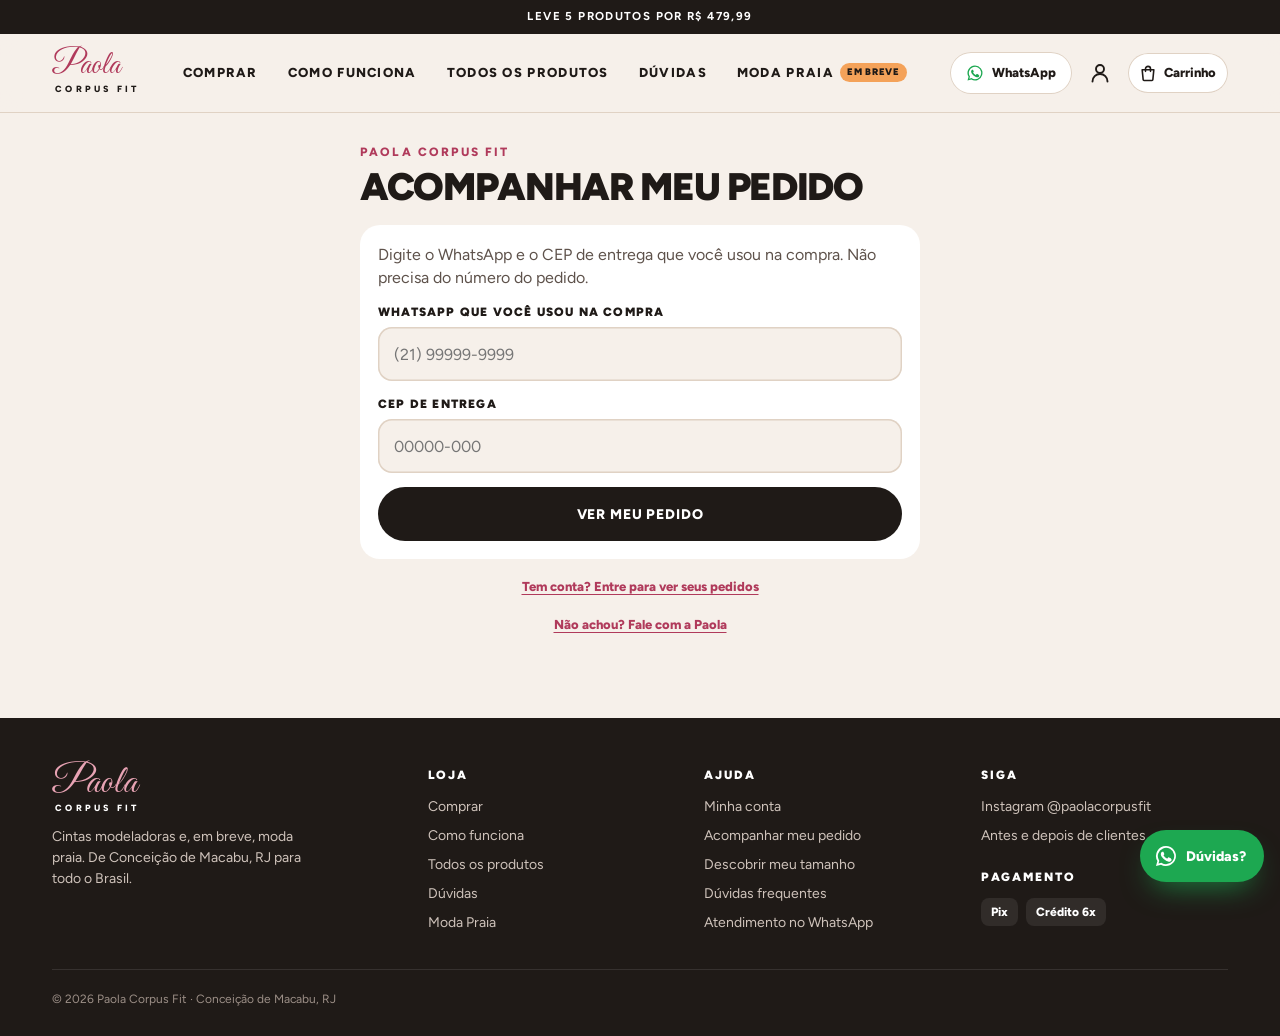
==== acompanhar.html @ 9b1a0bcd "Moda praia em breve: selo, aviso e montador trancado até o lançamento - Menu: selo "Em breve" no lug" ====
<!doctype html>
<html lang="pt-BR">
<head>
  <meta charset="utf-8">
  <meta name="viewport" content="width=device-width, initial-scale=1, viewport-fit=cover">
  <title>Acompanhar pedido | Paola Corpus Fit</title>
  <meta name="robots" content="noindex, nofollow">
  <meta name="theme-color" content="#F6F0EA">
  <link rel="icon" href="img/favicon.svg" type="image/svg+xml">
  <link rel="preload" href="fonts/figtree.woff2" as="font" type="font/woff2" crossorigin>
  <link rel="stylesheet" href="css/estilo.css?v=14">
</head>
<body data-pagina="acompanhar">
  <div id="topo"></div>

  <main class="wrap">
    <div class="acomp" id="acompanhar"><p class="acomp-carregando">Buscando seu pedido…</p></div>
  </main>

  <div id="rodape"></div>
  <script src="js/dados.js?v=5"></script>
  <script src="js/config.js"></script>
  <script src="js/catalogo.js?v=10"></script>
  <script src="js/app.js?v=20"></script>
</body>
</html>
---- css/estilo.css ----
/* =============================================================
   Paola Corpus Fit — protótipo de loja (amostra visual)
   Celular primeiro. Areia, preto e o rosa da etiqueta da marca.
   ============================================================= */

@font-face { font-family: 'Figtree'; src: url('../fonts/figtree.woff2') format('woff2'); font-weight: 300 900; font-style: normal; font-display: swap; }
@font-face { font-family: 'Great Vibes'; src: url('../fonts/great-vibes.woff2') format('woff2'); font-weight: 400; font-style: normal; font-display: swap; }

:root {
  --areia: #F6F0EA;
  --areia-2: #EDE3D9;
  --areia-3: #E0D2C4;
  --tinta: #1F1A17;
  --tinta-2: #5E524B;
  --tinta-3: #8C7F77;
  --rosa: #E8A3B4;
  --rosa-2: #F7DDE3;
  --vinho: #B03A5B;
  --ok: #2F7A4F;
  --mar: #1D6A86;
  --sol: #F4A259;
  --coral: #E9705E;
  --branco: #FFFFFF;

  --sans: 'Figtree', system-ui, -apple-system, 'Segoe UI', Roboto, sans-serif;
  --logo: 'Great Vibes', cursive;
  --sombra: 0 18px 40px -26px rgba(31, 26, 23, .5);
  --margem: 18px;
}

*, *::before, *::after { box-sizing: border-box; }
html { -webkit-text-size-adjust: 100%; scroll-behavior: smooth; scroll-padding-top: 110px; }
body { margin: 0; background: var(--areia); color: var(--tinta); font-family: var(--sans); font-size: 16px; line-height: 1.5; -webkit-font-smoothing: antialiased; }
body.travado { overflow: hidden; }
img, svg { display: block; max-width: 100%; }
img { height: auto; }
a { color: inherit; text-decoration: none; }
button, input, select { font: inherit; color: inherit; }
button { cursor: pointer; }
h1, h2, h3, p { margin: 0; }
:focus-visible { outline: 2.5px solid var(--vinho); outline-offset: 3px; border-radius: 6px; }
@media (prefers-reduced-motion: reduce) { html { scroll-behavior: auto; } *, *::before, *::after { transition-duration: .01ms !important; animation-duration: .01ms !important; } }

.wrap { width: 100%; max-width: 1240px; margin: 0 auto; padding: 0 var(--margem); }
@media (min-width: 900px) { :root { --margem: 32px; } }

/* ---------- Títulos ---------- */
.sobre { display: inline-block; font-size: 12px; font-weight: 800; letter-spacing: .18em; text-transform: uppercase; color: var(--vinho); }
.titulo { font-size: clamp(1.9rem, 7.5vw, 3.2rem); font-weight: 900; line-height: .98; letter-spacing: -.035em; text-transform: uppercase; text-wrap: balance; }
.titulo-sec { display: flex; align-items: flex-end; justify-content: space-between; gap: 16px; margin-bottom: 22px; }
.titulo-sec .titulo { margin-top: 6px; font-size: clamp(1.7rem, 6.5vw, 2.6rem); }
.ver-tudo { font-size: 13px; font-weight: 800; letter-spacing: .04em; text-transform: uppercase; text-decoration: underline; text-underline-offset: 4px; white-space: nowrap; }
.secao { padding: 52px 0; }
@media (min-width: 900px) { .secao { padding: 84px 0; } .titulo-sec { margin-bottom: 32px; } }

/* ---------- Botões ---------- */
.btn {
  display: inline-flex; align-items: center; justify-content: center; gap: 10px;
  min-height: 54px; padding: 0 26px;
  border: 0; border-radius: 999px;
  font-size: 14px; font-weight: 800; letter-spacing: .06em; text-transform: uppercase; text-align: center;
  -webkit-tap-highlight-color: transparent;
  transition: transform .15s ease, background-color .2s ease;
}
.btn:active { transform: scale(.98); }
.btn svg { width: 20px; height: 20px; flex: none; }
.btn-preto { background: var(--tinta); color: var(--branco); }
.btn-preto:hover { background: #3A312C; }
.btn-claro { background: var(--branco); color: var(--tinta); box-shadow: inset 0 0 0 1.5px var(--tinta); }
.btn-claro:hover { background: var(--areia-2); }
.btn-rosa { background: var(--rosa); color: var(--tinta); }
.btn-rosa:hover { background: #EFB6C4; }
.btn-branco { background: var(--branco); color: var(--tinta); }
.btn-contorno { background: transparent; color: var(--branco); box-shadow: inset 0 0 0 1.5px rgba(255, 255, 255, .85); }
.btn-contorno:hover { background: rgba(255, 255, 255, .12); }
.btn-bloco { width: 100%; }

/* ---------- Aviso e topo ---------- */
.aviso { height: 34px; display: grid; place-items: center; overflow: hidden; background: var(--tinta); color: var(--branco); font-size: 11.5px; font-weight: 700; letter-spacing: .12em; text-transform: uppercase; text-align: center; }
.aviso span { animation: sobe .45s ease; }
@keyframes sobe { from { opacity: 0; transform: translateY(10px); } }

.cab { position: sticky; top: 0; z-index: 50; background: rgba(246, 240, 234, .94); -webkit-backdrop-filter: blur(12px); backdrop-filter: blur(12px); border-bottom: 1px solid var(--areia-3); }
.cab-in { display: grid; grid-template-columns: 44px 1fr auto; grid-template-areas: 'menu logo dir'; align-items: center; height: 64px; }
.menu-btn { grid-area: menu; }
.cab .logo { grid-area: logo; justify-self: center; }
.cab .nav { grid-area: nav; display: none; }
.cab-dir { grid-area: dir; justify-self: end; display: flex; align-items: center; gap: 6px; }
.logo { display: inline-flex; flex-direction: column; align-items: center; line-height: 1; }
.logo b { font-family: var(--logo); font-weight: 400; font-size: 32px; line-height: .85; color: var(--vinho); }
.logo small { margin-top: 3px; font-size: 9px; font-weight: 800; letter-spacing: .36em; text-transform: uppercase; padding-left: .36em; }
.ico-btn { position: relative; display: grid; place-items: center; width: 44px; height: 44px; padding: 0; border: 0; border-radius: 999px; background: none; }
.ico-btn:hover { background: var(--areia-2); }
.ico-btn svg { width: 24px; height: 24px; }
.conta-sacola { position: absolute; top: 3px; right: 1px; display: grid; place-items: center; min-width: 19px; height: 19px; padding: 0 5px; border-radius: 999px; background: var(--vinho); color: var(--branco); font-size: 11px; font-weight: 800; }
.conta-sacola[hidden] { display: none; }
.zap-topo { display: none; }
.nav a { position: relative; font-size: 13px; font-weight: 800; letter-spacing: .1em; text-transform: uppercase; padding: 8px 0; }
.nav a:hover, .nav a[aria-current] { color: var(--vinho); }
.novo { display: inline-block; margin-left: 6px; padding: 2px 7px; border-radius: 999px; background: var(--sol); color: var(--tinta); font-size: 9.5px; font-weight: 900; letter-spacing: .08em; vertical-align: 2px; }
@media (min-width: 1000px) {
  .cab-in { grid-template-columns: auto 1fr auto; grid-template-areas: 'logo nav dir'; gap: 32px; height: 78px; }
  .menu-btn { display: none; }
  .cab .logo { justify-self: start; align-items: flex-start; }
  .cab .nav { display: flex; justify-content: center; gap: 30px; }
  .zap-topo { display: inline-flex; align-items: center; gap: 8px; height: 42px; padding: 0 16px; border-radius: 999px; background: var(--branco); font-size: 13px; font-weight: 800; box-shadow: inset 0 0 0 1px var(--areia-3); }
  .zap-topo svg { width: 18px; height: 18px; color: #1DA851; }
}

/* ---------- Gavetas, modal e toast ---------- */
.veu { position: fixed; inset: 0; z-index: 80; background: rgba(31, 26, 23, .45); opacity: 0; visibility: hidden; transition: opacity .25s, visibility .25s; }
.veu.aberto { opacity: 1; visibility: visible; }
.gaveta { position: fixed; top: 0; bottom: 0; z-index: 90; display: flex; flex-direction: column; width: min(420px, 92vw); background: var(--areia); visibility: hidden; transition: transform .32s ease, visibility .32s; }
.gaveta.dir { right: 0; transform: translateX(100%); }
.gaveta.esq { left: 0; transform: translateX(-100%); }
.gaveta.aberta { transform: none; visibility: visible; }
.gaveta-topo { display: flex; align-items: center; justify-content: space-between; padding: 10px 10px 10px 18px; border-bottom: 1px solid var(--areia-3); }
.gaveta-topo h2 { font-size: 14px; font-weight: 900; letter-spacing: .14em; text-transform: uppercase; }
.gaveta-corpo { flex: 1; overflow: auto; padding: 18px; }
.gaveta-pe { padding: 16px 18px calc(16px + env(safe-area-inset-bottom)); border-top: 1px solid var(--areia-3); background: var(--branco); }

.menu-links { display: grid; }
.menu-links a { display: flex; align-items: center; justify-content: space-between; padding: 16px 0; border-bottom: 1px solid var(--areia-3); font-size: 20px; font-weight: 900; letter-spacing: -.01em; text-transform: uppercase; }
.menu-links a svg { width: 20px; height: 20px; }
.menu-praia { display: block; margin-top: 22px; padding: 20px; border-radius: 22px; color: var(--branco); background: linear-gradient(150deg, var(--sol), var(--coral) 55%, var(--mar)); }
.menu-praia b { display: block; font-size: 22px; font-weight: 900; line-height: 1; text-transform: uppercase; }
.menu-praia span { font-size: 14px; font-weight: 600; }
.menu-contato { display: grid; gap: 10px; margin-top: 22px; }

.frete { padding: 12px 14px; border-radius: 14px; background: var(--branco); font-size: 13px; font-weight: 700; }
.frete .trilho { height: 6px; margin-top: 8px; border-radius: 9px; background: var(--areia-2); overflow: hidden; }
.frete .trilho i { display: block; height: 100%; border-radius: 9px; background: var(--ok); transition: width .4s ease; }
.sacola-vazia { display: grid; justify-items: center; gap: 14px; padding: 40px 10px; text-align: center; }
.sacola-vazia svg { width: 56px; height: 56px; color: var(--tinta-3); }
.item-sacola { display: grid; grid-template-columns: 74px 1fr auto; gap: 12px; padding: 16px 0; border-bottom: 1px solid var(--areia-3); }
.item-sacola .mini { aspect-ratio: 3 / 4; border-radius: 12px; overflow: hidden; background: var(--areia-2); display: grid; place-items: center; }
.item-sacola .mini img { width: 100%; height: 100%; object-fit: cover; }
.item-sacola .mini svg { width: 82%; }
.item-sacola h3 { font-size: 14px; font-weight: 700; line-height: 1.3; }
.item-sacola .det { font-size: 13px; color: var(--tinta-2); }
.item-sacola .valor { font-weight: 800; font-size: 14px; white-space: nowrap; }
.qtd { display: inline-flex; align-items: center; margin-top: 8px; border-radius: 999px; background: var(--branco); box-shadow: inset 0 0 0 1px var(--areia-3); }
.qtd button { width: 36px; height: 36px; border: 0; background: none; font-size: 18px; font-weight: 700; }
.qtd span { min-width: 22px; text-align: center; font-size: 14px; font-weight: 800; }
.remover { display: block; margin-top: 8px; padding: 0; border: 0; background: none; font-size: 12px; color: var(--tinta-3); text-decoration: underline; }
.sugestao { display: grid; grid-template-columns: 60px 1fr auto; gap: 12px; align-items: center; margin-top: 20px; padding: 12px; border-radius: 16px; background: var(--rosa-2); }
.sugestao .mini { aspect-ratio: 3 / 4; border-radius: 10px; overflow: hidden; background: var(--branco); display: grid; place-items: center; }
.sugestao .mini img { width: 100%; height: 100%; object-fit: cover; }
.sugestao small { display: block; font-size: 11px; font-weight: 800; letter-spacing: .1em; text-transform: uppercase; color: var(--vinho); }
.sugestao b { display: block; font-size: 13px; line-height: 1.25; }
.sugestao button { width: 40px; height: 40px; border: 0; border-radius: 50%; background: var(--tinta); color: var(--branco); display: grid; place-items: center; }
.sugestao button svg { width: 18px; height: 18px; }
.total-linha { display: flex; justify-content: space-between; font-size: 18px; font-weight: 900; }
.total-pix { margin: 2px 0 12px; font-size: 13px; font-weight: 700; color: var(--ok); }
.pe-nota { margin-top: 10px; font-size: 12px; text-align: center; color: var(--tinta-3); }

.modal { position: fixed; left: 0; right: 0; bottom: 0; z-index: 95; max-height: 90vh; overflow: auto; padding: 8px 18px calc(22px + env(safe-area-inset-bottom)); border-radius: 26px 26px 0 0; background: var(--areia); transform: translateY(105%); visibility: hidden; transition: transform .32s ease, visibility .32s; }
.modal.aberta { transform: none; visibility: visible; }
.modal-topo { display: flex; align-items: center; justify-content: space-between; gap: 12px; padding: 6px 0 12px; }
.modal-topo h2 { font-size: 15px; font-weight: 900; letter-spacing: .12em; text-transform: uppercase; }
@media (min-width: 700px) {
  .modal { left: 50%; right: auto; bottom: auto; top: 50%; width: min(520px, 92vw); border-radius: 26px; padding: 12px 24px 26px; opacity: 0; transform: translate(-50%, -46%); transition: transform .25s ease, opacity .25s ease, visibility .25s; }
  .modal.aberta { opacity: 1; transform: translate(-50%, -50%); }
}

.toast { position: fixed; left: 50%; bottom: calc(96px + env(safe-area-inset-bottom)); z-index: 99; max-width: calc(100% - 32px); padding: 12px 18px; border-radius: 14px; background: var(--tinta); color: var(--branco); font-size: 14px; font-weight: 700; text-align: center; opacity: 0; pointer-events: none; transform: translate(-50%, 16px); transition: opacity .25s, transform .25s; }
.toast.ver { opacity: 1; transform: translate(-50%, 0); }

/* ---------- Chips de tamanho ---------- */
.tamanhos { display: flex; flex-wrap: wrap; gap: 8px; }
.chip { min-width: 54px; height: 46px; padding: 0 12px; border: 0; border-radius: 12px; background: var(--branco); box-shadow: inset 0 0 0 1.5px var(--areia-3); font-size: 14px; font-weight: 800; }
.chip:hover { box-shadow: inset 0 0 0 1.5px var(--tinta-3); }
.chip[aria-checked='true'] { background: var(--tinta); color: var(--branco); box-shadow: none; }
.chip.indicado:not([aria-checked='true']) { box-shadow: inset 0 0 0 2px var(--vinho); }

/* ---------- Início ---------- */
.hero { padding: 14px 0 0; }
.hero-grade { display: grid; gap: 22px; }
.hero-foto { position: relative; aspect-ratio: 4 / 5; border-radius: 28px; overflow: hidden; background: var(--areia-2); }
.hero-foto img { width: 100%; height: 100%; object-fit: cover; object-position: center 30%; }
.hero-foto::after { content: ''; position: absolute; inset: 42% 0 0; background: linear-gradient(rgba(31, 26, 23, 0), rgba(31, 26, 23, .8)); }
.hero-sobre { position: absolute; left: 20px; right: 20px; bottom: 20px; z-index: 2; color: var(--branco); }
.hero-sobre .titulo { font-size: clamp(2.5rem, 11.5vw, 5.2rem); }
.selo-hero { display: inline-block; margin-bottom: 12px; padding: 6px 11px; border-radius: 999px; background: var(--rosa); color: var(--tinta); font-size: 11px; font-weight: 900; letter-spacing: .14em; text-transform: uppercase; }
.etiqueta-preco { position: absolute; top: 16px; right: 16px; z-index: 2; padding: 10px 14px; border-radius: 16px; background: var(--branco); font-size: 12px; line-height: 1.3; color: var(--tinta-2); box-shadow: var(--sombra); }
.etiqueta-preco b { display: block; font-size: 19px; font-weight: 900; color: var(--tinta); }
.etiqueta-preco [hidden] { display: none; }
#topo:empty { height: 99px; } /* Reserva o lugar do topo enquanto o catálogo chega, para a página não pular */
#topo:not(:empty) { display: contents; } /* Sem isso a caixa do topo prende o cabeçalho e ele não fica fixo ao rolar */
.hero-painel .frase { font-size: 19px; font-weight: 700; line-height: 1.35; }
.hero-painel .frase em { font-style: normal; color: var(--vinho); }
.hero-acoes { display: grid; gap: 10px; margin-top: 18px; }
@media (min-width: 900px) {
  .hero { padding: 28px 0 0; }
  .hero-grade { grid-template-columns: 1.25fr .75fr; align-items: end; gap: 48px; }
  .hero-foto { aspect-ratio: 16 / 13; }
  .hero-foto img { object-position: center 62%; }
  .hero-painel { padding-bottom: 12px; }
  .hero-painel .frase { font-size: 24px; }
}

.beneficios { display: grid; grid-template-columns: repeat(2, minmax(0, 1fr)); gap: 10px; margin-top: 22px; }
.benef { display: flex; align-items: center; gap: 10px; padding: 12px; border-radius: 16px; background: var(--branco); font-size: 13px; font-weight: 700; line-height: 1.25; }
.benef svg { flex: none; width: 26px; height: 26px; color: var(--vinho); }
@media (min-width: 900px) { .beneficios { grid-template-columns: repeat(4, 1fr); gap: 16px; margin-top: 28px; } .benef { padding: 16px 18px; font-size: 14px; } }

/* Categorias */
.cats { display: grid; grid-auto-flow: column; grid-auto-columns: 40%; gap: 12px; overflow-x: auto; scroll-snap-type: x mandatory; margin: 0 calc(var(--margem) * -1); padding: 0 var(--margem) 4px; scrollbar-width: none; }
.cats::-webkit-scrollbar { display: none; }
.cat { scroll-snap-align: start; }
.cat .img { position: relative; display: grid; place-items: center; aspect-ratio: 3 / 4; border-radius: 22px; overflow: hidden; background: var(--areia-2); }
.cat .img img { width: 100%; height: 100%; object-fit: cover; transition: transform .5s ease; }
.cat .img svg { width: 72%; }
.cat:hover .img img { transform: scale(1.04); }
.cat b { display: block; margin-top: 10px; font-size: 13px; font-weight: 900; letter-spacing: .1em; text-transform: uppercase; }
.cat .novo { position: absolute; top: 10px; left: 10px; margin: 0; }
@media (min-width: 900px) { .cats { grid-auto-flow: row; grid-template-columns: repeat(5, 1fr); gap: 18px; overflow: visible; margin: 0; padding: 0; } }

/* Cards de produto */
.grade { display: grid; grid-template-columns: repeat(2, minmax(0, 1fr)); gap: 22px 12px; }
@media (min-width: 900px) { .grade { grid-template-columns: repeat(4, minmax(0, 1fr)); gap: 36px 22px; } }
.card { position: relative; display: flex; flex-direction: column; }
.card .img { position: relative; display: grid; place-items: center; aspect-ratio: 3 / 4; border-radius: 20px; overflow: hidden; background: var(--areia-2); }
.card .img img { width: 100%; height: 100%; object-fit: cover; transition: transform .5s ease; }
.card .img > svg { width: 70%; }
.card:hover .img img { transform: scale(1.04); }
.selo { position: absolute; top: 10px; left: 10px; z-index: 2; padding: 5px 9px; border-radius: 999px; background: var(--branco); font-size: 10px; font-weight: 900; letter-spacing: .1em; text-transform: uppercase; }
.selo.rosa { background: var(--rosa); }
.card .moldura { position: relative; }
.btn-add { position: absolute; right: 10px; bottom: 10px; z-index: 3; display: grid; place-items: center; width: 42px; height: 42px; border: 0; border-radius: 50%; background: var(--branco); box-shadow: var(--sombra); transition: background-color .2s, color .2s; }
.btn-add:hover { background: var(--tinta); color: var(--branco); }
.btn-add svg { width: 20px; height: 20px; }
.card h3 { margin-top: 12px; font-size: 14px; font-weight: 700; line-height: 1.3; }
.card .precos { display: flex; flex-wrap: wrap; align-items: baseline; gap: 2px 8px; margin-top: 4px; }
.card .por { font-size: 16px; font-weight: 900; }
.card .de { font-size: 13px; color: var(--tinta-3); text-decoration: line-through; }
.card .parc { font-size: 12px; color: var(--tinta-2); }
.card .parc b { color: var(--ok); }
@media (min-width: 900px) { .card h3 { font-size: 15px; } .card .por { font-size: 18px; } }

/* Banner moda praia */
.praia-banner { position: relative; overflow: hidden; display: grid; gap: 26px; padding: 34px 22px 0; border-radius: 30px; color: var(--branco); background: linear-gradient(165deg, #F9C784 0%, var(--sol) 30%, var(--coral) 62%, var(--mar) 100%); }
.praia-banner::before { content: ''; position: absolute; top: -70px; right: -60px; width: 220px; height: 220px; border-radius: 50%; background: radial-gradient(circle, #FFE7A8 0%, rgba(255, 231, 168, 0) 70%); }
.praia-banner .sobre { color: var(--branco); opacity: .9; }
.praia-banner .titulo { position: relative; margin-top: 8px; font-size: clamp(2.6rem, 13vw, 6rem); }
.praia-banner p { position: relative; margin-top: 12px; max-width: 30ch; font-size: 17px; font-weight: 600; }
.praia-banner .btn { position: relative; margin-top: 22px; }
.praia-pecas { position: relative; display: grid; grid-template-columns: repeat(3, 1fr); gap: 10px; align-items: end; }
.praia-pecas span { display: grid; place-items: center; aspect-ratio: 3 / 4; border-radius: 20px 20px 0 0; background: rgba(255, 255, 255, .9); }
.praia-pecas span:nth-child(2) { aspect-ratio: 3 / 4.6; }
@media (min-width: 900px) {
  .praia-banner { grid-template-columns: 1fr 1fr; align-items: end; gap: 40px; padding: 64px 56px 0; }
  .praia-banner > div:first-child { padding-bottom: 64px; }
}

/* Kits */
.kits { display: grid; gap: 14px; }
.kit { display: grid; grid-template-columns: 112px 1fr; gap: 14px; align-items: center; padding: 12px; border-radius: 24px; background: var(--branco); }
.kit .img { position: relative; aspect-ratio: 3 / 4; border-radius: 16px; overflow: hidden; background: var(--areia-2); }
.kit .img img { width: 100%; height: 100%; object-fit: cover; }
.kit .selo { top: 8px; left: 8px; font-size: 9px; }
.kit h3 { font-size: 16px; font-weight: 900; line-height: 1.15; }
.kit .itens { margin-top: 4px; font-size: 12.5px; line-height: 1.35; color: var(--tinta-2); }
.kit .precos { display: flex; flex-wrap: wrap; align-items: baseline; gap: 2px 8px; margin-top: 8px; }
.kit .de { font-size: 13px; color: var(--tinta-3); text-decoration: line-through; }
.kit .por { font-size: 20px; font-weight: 900; }
.economia { display: inline-block; margin-top: 6px; padding: 4px 9px; border-radius: 999px; background: var(--rosa-2); color: var(--vinho); font-size: 11.5px; font-weight: 900; }
.kit .btn { min-height: 42px; margin-top: 10px; padding: 0 18px; font-size: 12px; }
@media (min-width: 900px) {
  .kits { grid-template-columns: repeat(3, 1fr); gap: 22px; }
  .kit { grid-template-columns: 1fr; align-items: stretch; padding: 14px 14px 22px; }
  .kit .img { aspect-ratio: 5 / 4; }
  .kit > div:last-child { padding: 4px 8px 0; }
  .kit h3 { font-size: 19px; }
  .kit .por { font-size: 24px; }
}

/* Anatomia da cinta */
.anatomia { display: grid; gap: 26px; }
.anatomia-foto { position: relative; aspect-ratio: 3 / 4; border-radius: 28px; overflow: hidden; background: var(--areia-2); }
.anatomia-foto img { width: 100%; height: 100%; object-fit: cover; }
.pino { position: absolute; z-index: 2; display: grid; place-items: center; width: 34px; height: 34px; margin: -17px 0 0 -17px; border-radius: 50%; background: var(--branco); color: var(--tinta); font-size: 14px; font-weight: 900; box-shadow: 0 0 0 6px rgba(255, 255, 255, .35), var(--sombra); }
.pontos-cinta { list-style: none; margin: 18px 0 0; padding: 0; display: grid; gap: 10px; }
.pontos-cinta li { display: grid; grid-template-columns: 34px 1fr; gap: 14px; align-items: center; padding: 14px; border-radius: 18px; background: var(--branco); }
.pontos-cinta .n { display: grid; place-items: center; width: 34px; height: 34px; border-radius: 50%; background: var(--tinta); color: var(--branco); font-size: 14px; font-weight: 900; }
.pontos-cinta b { display: block; font-size: 15px; }
.pontos-cinta small { display: block; font-size: 13px; color: var(--tinta-2); }
.citacao { margin-top: 22px; font-size: 22px; font-weight: 800; line-height: 1.2; letter-spacing: -.02em; color: var(--vinho); }
@media (min-width: 900px) { .anatomia { grid-template-columns: .9fr 1.1fr; align-items: center; gap: 64px; } .citacao { font-size: 28px; } }

/* Medidor de tamanho */
.medidor { display: grid; gap: 22px; padding: 30px 20px; border-radius: 30px; background: var(--tinta); color: var(--branco); }
.medidor .sobre { color: var(--rosa); }
.medidor .titulo { margin-top: 8px; color: var(--branco); }
.medidor > div > p { margin-top: 12px; color: #D9CEC7; }
@media (min-width: 900px) { .medidor { grid-template-columns: .9fr 1.1fr; align-items: center; gap: 56px; padding: 56px; } }
.medida-ui { display: grid; gap: 14px; }
.medida-valor { font-size: 54px; font-weight: 900; line-height: 1; letter-spacing: -.03em; }
.medida-valor small { font-size: 20px; font-weight: 700; letter-spacing: 0; }
.fita { position: relative; height: 54px; border-radius: 8px; background: #F4D269; overflow: hidden; }
.fita::before { content: ''; position: absolute; inset: 0 0 auto; height: 16px; background: repeating-linear-gradient(90deg, rgba(78, 49, 11, .6) 0 1px, transparent 1px 7px); }
.fita::after { content: ''; position: absolute; inset: 0 0 auto; height: 26px; background: repeating-linear-gradient(90deg, rgba(78, 49, 11, .85) 0 2px, transparent 2px 35px); }
.fita-ponteiro { position: absolute; top: 0; bottom: 0; z-index: 2; width: 4px; margin-left: -2px; background: var(--vinho); transition: left .1s; }
.fita-ponteiro::after { content: ''; position: absolute; bottom: 6px; left: 50%; width: 18px; height: 18px; margin-left: -9px; border-radius: 50%; background: var(--vinho); box-shadow: 0 0 0 4px rgba(176, 58, 91, .25); }
.regua { width: 100%; height: 34px; margin: 0; accent-color: var(--rosa); cursor: pointer; }
.resultado-tam { display: flex; align-items: center; gap: 16px; padding: 14px; border-radius: 20px; background: rgba(255, 255, 255, .08); }
.resultado-tam .letra { flex: none; display: grid; place-items: center; width: 74px; height: 74px; border-radius: 18px; background: var(--rosa); color: var(--tinta); font-size: 30px; font-weight: 900; }
.resultado-tam b { display: block; font-size: 18px; }
.resultado-tam small { display: block; font-size: 14px; color: #D9CEC7; }
.modal .medida-ui { color: var(--tinta); }
.modal .resultado-tam { background: var(--branco); }
.modal .resultado-tam small { color: var(--tinta-2); }
.tabela-mini { width: 100%; margin-top: 16px; border-collapse: collapse; font-size: 13px; text-align: left; }
.tabela-mini th, .tabela-mini td { padding: 9px 8px; border-bottom: 1px solid var(--areia-3); }
.tabela-mini th { font-size: 11px; letter-spacing: .1em; text-transform: uppercase; color: var(--tinta-2); }
.tabela-mini tr.sua td { background: var(--rosa-2); font-weight: 800; }

/* Instagram */
.insta { display: grid; gap: 18px; justify-items: center; padding: 38px 22px; border-radius: 30px; background: var(--branco); text-align: center; }
.insta-ico { display: grid; place-items: center; width: 64px; height: 64px; border-radius: 20px; color: var(--branco); background: radial-gradient(circle at 30% 107%, #FDF497 0%, #FD5949 45%, #D6249F 60%, #285AEB 90%); }
.insta-ico svg { width: 32px; height: 32px; }
.insta .titulo { font-size: clamp(1.7rem, 6.5vw, 2.6rem); }
.insta p { max-width: 36ch; color: var(--tinta-2); }
.insta .acoes { display: grid; gap: 10px; width: 100%; max-width: 420px; }
@media (min-width: 700px) { .insta .acoes { display: flex; justify-content: center; max-width: none; } }

/* Perguntas */
.faq { max-width: 820px; margin: 0 auto; }
.faq details { border-bottom: 1px solid var(--areia-3); }
.faq summary { display: flex; align-items: center; justify-content: space-between; gap: 16px; padding: 20px 0; font-size: 16px; font-weight: 800; list-style: none; cursor: pointer; }
.faq summary::-webkit-details-marker { display: none; }
.faq summary::after { content: '+'; flex: none; font-size: 26px; font-weight: 400; line-height: 1; transition: transform .2s; }
.faq details[open] summary::after { transform: rotate(45deg); }
.faq details p { padding: 0 0 20px; color: var(--tinta-2); }

/* Rodapé */
.rodape { margin-top: 20px; padding: 48px 0 calc(28px + env(safe-area-inset-bottom)); background: var(--tinta); color: #CFC3BB; font-size: 14px; }
.rodape .logo { align-items: flex-start; }
.rodape .logo b { color: var(--rosa); font-size: 40px; }
.rodape .logo small { color: var(--branco); }
.rodape-grade { display: grid; gap: 30px; }
.rodape h4 { margin: 0 0 12px; font-size: 12px; font-weight: 900; letter-spacing: .16em; text-transform: uppercase; color: var(--branco); }
.rodape ul { list-style: none; margin: 0; padding: 0; display: grid; gap: 8px; }
.rodape a:hover { color: var(--branco); }
.pagamentos { display: flex; flex-wrap: wrap; gap: 8px; margin-top: 4px; }
.pagamentos span { padding: 5px 10px; border-radius: 8px; background: rgba(255, 255, 255, .08); font-size: 12px; font-weight: 800; color: var(--branco); }
.rodape-base { margin-top: 36px; padding-top: 20px; border-top: 1px solid rgba(255, 255, 255, .1); font-size: 12px; color: #9C8F87; }
@media (min-width: 900px) { .rodape-grade { grid-template-columns: 1.4fr 1fr 1fr 1fr; } }

/* ---------- Loja ---------- */
.loja-topo { padding: 28px 0 8px; }
.loja-topo .titulo { margin-top: 6px; }
.filtros-barra { position: sticky; top: 64px; z-index: 20; margin: 0 calc(var(--margem) * -1); padding: 12px var(--margem); background: rgba(246, 240, 234, .95); -webkit-backdrop-filter: blur(10px); backdrop-filter: blur(10px); }
.filtros { display: flex; gap: 8px; overflow-x: auto; scrollbar-width: none; }
.filtros::-webkit-scrollbar { display: none; }
.filtro { flex: none; height: 40px; padding: 0 16px; border: 0; border-radius: 999px; background: var(--branco); box-shadow: inset 0 0 0 1px var(--areia-3); font-size: 13px; font-weight: 800; letter-spacing: .04em; text-transform: uppercase; display: inline-flex; align-items: center; }
.filtro[aria-pressed='true'] { background: var(--tinta); color: var(--branco); box-shadow: none; }
.filtro-praia { background: linear-gradient(120deg, var(--sol), var(--coral)); color: var(--branco); box-shadow: none; }
.loja-info { display: flex; align-items: center; justify-content: space-between; gap: 12px; margin: 14px 0 20px; font-size: 13px; color: var(--tinta-2); }
.loja-info select { height: 40px; padding: 0 12px; border: 0; border-radius: 12px; background: var(--branco); box-shadow: inset 0 0 0 1px var(--areia-3); font-size: 13px; font-weight: 700; }
@media (min-width: 1000px) { .filtros-barra { top: 78px; } }

/* ---------- Produto ---------- */
.migalha { padding: 14px 0; font-size: 12px; color: var(--tinta-3); }
.migalha a { text-decoration: underline; text-underline-offset: 3px; }
.prod { display: grid; gap: 24px; }
.galeria { display: grid; grid-auto-flow: column; grid-auto-columns: 88%; gap: 10px; overflow-x: auto; scroll-snap-type: x mandatory; margin: 0 calc(var(--margem) * -1); padding: 0 var(--margem); scrollbar-width: none; }
.galeria::-webkit-scrollbar { display: none; }
.galeria figure { position: relative; margin: 0; display: grid; place-items: center; aspect-ratio: 3 / 4; border-radius: 24px; overflow: hidden; background: var(--areia-2); scroll-snap-align: center; }
.galeria img { width: 100%; height: 100%; object-fit: cover; }
.galeria figure > svg { width: 70%; }
.galeria figcaption { position: absolute; left: 12px; bottom: 12px; padding: 4px 10px; border-radius: 999px; background: rgba(255, 255, 255, .9); font-size: 11px; font-weight: 700; }
.galeria.unica { grid-auto-columns: 100%; }
.prod-info h1 { margin-top: 10px; font-size: clamp(1.7rem, 6.5vw, 2.5rem); font-weight: 900; line-height: 1.02; letter-spacing: -.03em; text-transform: uppercase; }
.prod-info .frase { margin-top: 10px; font-size: 17px; font-weight: 700; color: var(--vinho); }
.preco-bloco { margin-top: 18px; padding: 16px; border-radius: 18px; background: var(--branco); }
.preco-bloco .linha1 { display: flex; flex-wrap: wrap; align-items: baseline; gap: 4px 10px; }
.preco-bloco .por { font-size: 30px; font-weight: 900; letter-spacing: -.02em; }
.preco-bloco .de { color: var(--tinta-3); text-decoration: line-through; }
.preco-bloco .pix { margin-top: 4px; font-size: 15px; font-weight: 800; color: var(--ok); }
.preco-bloco .parc { font-size: 14px; color: var(--tinta-2); }
.grupo { margin-top: 22px; }
.grupo-titulo { display: flex; align-items: center; justify-content: space-between; gap: 12px; margin-bottom: 10px; font-size: 13px; font-weight: 900; letter-spacing: .1em; text-transform: uppercase; }
.link-tam { display: inline-flex; align-items: center; gap: 6px; padding: 0; border: 0; background: none; font-size: 13px; font-weight: 800; letter-spacing: 0; text-transform: none; color: var(--vinho); text-decoration: underline; text-underline-offset: 3px; }
.link-tam svg { width: 18px; height: 18px; }
.dica-tam { margin-top: 8px; font-size: 13px; color: var(--tinta-2); }
.dica-tam.erro { color: #B42318; font-weight: 700; }
.compra-acoes { display: grid; grid-template-columns: auto 1fr; gap: 10px; margin-top: 22px; }
.compra-acoes .qtd { margin: 0; height: 54px; }
.compra-acoes .qtd button { width: 40px; height: 54px; }
.compra-acoes .btn-claro { grid-column: 1 / -1; }
.garantias { display: grid; gap: 10px; margin-top: 18px; }
.garantias div { display: flex; align-items: center; gap: 10px; font-size: 13px; font-weight: 700; color: var(--tinta-2); }
.garantias svg { flex: none; width: 22px; height: 22px; color: var(--vinho); }
.pontos-prod { list-style: none; margin: 22px 0 0; padding: 0; display: grid; gap: 8px; }
.pontos-prod li { display: flex; align-items: center; gap: 10px; font-weight: 700; }
.pontos-prod li::before { content: '✓'; display: grid; place-items: center; flex: none; width: 24px; height: 24px; border-radius: 50%; background: var(--rosa-2); color: var(--vinho); font-size: 13px; font-weight: 900; }
.itens-kit { list-style: none; margin: 0; padding: 0; display: grid; gap: 8px; }
.itens-kit li { display: grid; grid-template-columns: 46px 1fr; gap: 12px; align-items: center; padding: 8px; border-radius: 14px; background: var(--branco); font-size: 14px; font-weight: 700; }
.itens-kit .mini { aspect-ratio: 3 / 4; border-radius: 9px; overflow: hidden; background: var(--areia-2); display: grid; place-items: center; }
.itens-kit .mini img { width: 100%; height: 100%; object-fit: cover; }
.itens-kit .mini svg { width: 84%; }
.junto { margin-top: 26px; padding: 16px; border-radius: 20px; background: var(--rosa-2); }
.junto-pecas { display: flex; align-items: center; gap: 8px; margin: 10px 0 12px; }
.junto-pecas .mini { width: 64px; aspect-ratio: 3 / 4; border-radius: 12px; overflow: hidden; background: var(--branco); display: grid; place-items: center; }
.junto-pecas .mini img { width: 100%; height: 100%; object-fit: cover; }
.junto-pecas .mini svg { width: 84%; }
.junto-pecas i { font-style: normal; font-size: 20px; font-weight: 900; color: var(--vinho); }
.junto b { display: block; font-size: 15px; }
.junto .precos { margin-top: 2px; font-size: 14px; }
.junto .precos s { color: var(--tinta-3); }
.junto .precos strong { font-size: 18px; }
.junto .btn { min-height: 46px; margin-top: 12px; font-size: 12px; }
.detalhes { margin-top: 26px; border-top: 1px solid var(--areia-3); }
.detalhes details { border-bottom: 1px solid var(--areia-3); }
.detalhes summary { display: flex; align-items: center; justify-content: space-between; padding: 18px 0; font-size: 13px; font-weight: 900; letter-spacing: .1em; text-transform: uppercase; list-style: none; cursor: pointer; }
.detalhes summary::-webkit-details-marker { display: none; }
.detalhes summary::after { content: '+'; font-size: 22px; font-weight: 400; transition: transform .2s; }
.detalhes details[open] summary::after { transform: rotate(45deg); }
.detalhes .conteudo { padding: 0 0 18px; color: var(--tinta-2); }
.barra-prod { position: fixed; left: 0; right: 0; bottom: 0; z-index: 40; display: flex; align-items: center; justify-content: space-between; gap: 12px; padding: 10px 14px calc(10px + env(safe-area-inset-bottom)) 18px; background: var(--branco); box-shadow: 0 -12px 30px -14px rgba(31, 26, 23, .4); transform: translateY(110%); visibility: hidden; transition: transform .3s ease, visibility .3s; }
.barra-prod.visivel { transform: none; visibility: visible; }
.barra-prod small { display: block; font-size: 12px; color: var(--tinta-2); }
.barra-prod b { font-size: 19px; font-weight: 900; }
.barra-prod .btn { min-height: 50px; padding: 0 22px; }
@media (min-width: 900px) {
  .prod { grid-template-columns: 1.1fr .9fr; gap: 56px; align-items: start; }
  .galeria { grid-auto-flow: row; grid-auto-columns: auto; grid-template-columns: 1fr 1fr; margin: 0; padding: 0; overflow: visible; }
  .galeria figure:first-child { grid-column: 1 / -1; }
  .galeria.unica { grid-template-columns: 1fr; }
  .prod-info { position: sticky; top: 100px; }
  .barra-prod { display: none; }
}

/* No dia a dia (página do produto) */
.dia-a-dia { display: grid; overflow: hidden; border-radius: 30px; background: var(--tinta); color: var(--branco); }
.dia-a-dia > img { width: 100%; aspect-ratio: 4 / 5; object-fit: cover; }
.dia-a-dia-txt { padding: 28px 22px 32px; }
.dia-a-dia-txt .sobre { color: var(--rosa); }
.dia-a-dia-txt .titulo { margin-top: 8px; color: var(--branco); }
.dia-a-dia-txt .pontos-prod li::before { background: rgba(232, 163, 180, .2); color: var(--rosa); }
.dia-a-dia-txt .btn { margin-top: 24px; }
@media (min-width: 900px) { .dia-a-dia { grid-template-columns: 1fr 1fr; align-items: center; } .dia-a-dia > img { height: 100%; aspect-ratio: auto; min-height: 560px; } .dia-a-dia-txt { padding: 56px; } }

/* ---------- Moda praia ---------- */
.praia-hero { position: relative; overflow: hidden; padding: 40px 0 0; color: var(--branco); background: linear-gradient(175deg, #FBD38D 0%, var(--sol) 28%, var(--coral) 58%, #8C4A6B 78%, var(--mar) 100%); }
.praia-hero::before { content: ''; position: absolute; top: 40px; right: -80px; width: 280px; height: 280px; border-radius: 50%; background: radial-gradient(circle, #FFF1C4 0%, #FFE08A 45%, rgba(255, 224, 138, 0) 70%); }
.praia-hero .wrap { position: relative; display: grid; gap: 30px; }
.praia-hero .sobre { color: var(--branco); }
.praia-hero h1 { margin-top: 10px; font-size: clamp(3.2rem, 17vw, 8.5rem); font-weight: 900; line-height: .86; letter-spacing: -.05em; text-transform: uppercase; }
.praia-hero h1 span { display: block; font-family: var(--logo); font-weight: 400; font-size: .52em; letter-spacing: 0; text-transform: none; line-height: 1; margin-bottom: 4px; color: #FFF1C4; }
.praia-hero p { margin-top: 16px; max-width: 30ch; font-size: 18px; font-weight: 600; }
.praia-hero .acoes { display: grid; gap: 10px; margin-top: 24px; }
.contagem { display: flex; gap: 8px; margin-top: 22px; }
.contagem div { min-width: 64px; padding: 10px 8px; border-radius: 14px; background: rgba(255, 255, 255, .18); -webkit-backdrop-filter: blur(6px); backdrop-filter: blur(6px); text-align: center; }
.contagem b { display: block; font-size: 24px; font-weight: 900; line-height: 1; }
.contagem small { font-size: 10px; font-weight: 800; letter-spacing: .1em; text-transform: uppercase; }
.praia-vitrine { position: relative; display: grid; grid-template-columns: 1fr 1fr; gap: 12px; align-items: end; }
.praia-vitrine span { display: grid; place-items: center; aspect-ratio: 3 / 4; border-radius: 26px 26px 0 0; background: rgba(255, 255, 255, .92); }
.praia-vitrine span:first-child { aspect-ratio: 3 / 4.5; }
.onda { display: block; width: 100%; height: 40px; margin-top: -1px; color: var(--areia); }
@media (min-width: 900px) {
  .praia-hero { padding-top: 72px; }
  .praia-hero .wrap { grid-template-columns: 1.1fr .9fr; align-items: end; gap: 48px; }
  .praia-hero .wrap > div:first-child { padding-bottom: 72px; }
  .praia-hero .acoes { display: flex; }
}
.colecao { display: grid; grid-template-columns: repeat(2, minmax(0, 1fr)); gap: 22px 12px; }
@media (min-width: 900px) { .colecao { grid-template-columns: repeat(3, minmax(0, 1fr)); gap: 36px 24px; } }
.peca-praia .img { position: relative; display: grid; place-items: center; aspect-ratio: 3 / 4; border-radius: 22px; overflow: hidden; }
.peca-praia h3 { margin-top: 12px; font-size: 15px; font-weight: 800; }
.peca-praia .em-breve { font-size: 12px; font-weight: 800; letter-spacing: .1em; text-transform: uppercase; color: var(--coral); }
.cores { display: flex; gap: 8px; margin-top: 8px; }
.cor { width: 26px; height: 26px; padding: 0; border: 0; border-radius: 50%; box-shadow: inset 0 0 0 2px rgba(255, 255, 255, .5), 0 0 0 1px var(--areia-3); }
.cor[aria-pressed='true'] { box-shadow: inset 0 0 0 3px var(--branco), 0 0 0 2px var(--tinta); }
.conceito { display: grid; gap: 26px; padding: 30px 20px; border-radius: 30px; background: var(--mar); color: var(--branco); }
.conceito .sobre { color: #FBD38D; }
.conceito .titulo { margin-top: 8px; color: var(--branco); }
.conceito ul { list-style: none; margin: 20px 0 0; padding: 0; display: grid; gap: 12px; }
.conceito li { display: grid; grid-template-columns: 40px 1fr; gap: 12px; align-items: center; }
.conceito li span { display: grid; place-items: center; width: 40px; height: 40px; border-radius: 12px; background: rgba(255, 255, 255, .14); }
.conceito li svg { width: 22px; height: 22px; }
.conceito li b { display: block; }
.conceito li small { display: block; font-size: 13px; color: #D4E8EE; }
@media (min-width: 900px) { .conceito { grid-template-columns: .8fr 1.2fr; align-items: center; gap: 56px; padding: 56px; } }
.espera { display: grid; gap: 24px; padding: 30px 20px; border-radius: 30px; background: var(--branco); }
.espera form { display: grid; gap: 14px; }
.campo { display: grid; gap: 6px; }
.campo label, .campo .rotulo { font-size: 12px; font-weight: 900; letter-spacing: .1em; text-transform: uppercase; }
.campo input { height: 54px; padding: 0 16px; border: 0; border-radius: 14px; background: var(--areia); box-shadow: inset 0 0 0 1.5px var(--areia-3); font-size: 16px; }
.campo input:focus { outline: none; box-shadow: inset 0 0 0 2px var(--tinta); }
.espera-ok { display: grid; justify-items: center; gap: 10px; padding: 30px 10px; text-align: center; }
.espera-ok .check { display: grid; place-items: center; width: 64px; height: 64px; border-radius: 50%; background: var(--ok); color: var(--branco); }
.espera-ok .check svg { width: 30px; height: 30px; }
.espera-ok b { font-size: 22px; font-weight: 900; }
@media (min-width: 900px) { .espera { grid-template-columns: .9fr 1.1fr; gap: 56px; padding: 56px; align-items: center; } }

.aviso-amostra { padding: 10px var(--margem); background: var(--rosa-2); font-size: 12px; font-weight: 700; text-align: center; color: var(--vinho); }

/* ---------- Fotos (imagens do Flow) ---------- */
/* Card: a segunda foto aparece ao passar o mouse */
.card .img .img2 { position: absolute; inset: 0; opacity: 0; transition: opacity .35s ease, transform .5s ease; }
@media (hover: hover) { .card:hover .img .img2 { opacity: 1; } }
.hero-foto img { object-position: center 40%; }
.praia-pecas span { overflow: hidden; background: rgba(255, 255, 255, .25); box-shadow: 0 -10px 30px -12px rgba(0, 0, 0, .35); }
.praia-pecas img, .praia-vitrine img { width: 100%; height: 100%; object-fit: cover; }
.praia-vitrine span { overflow: hidden; background: rgba(255, 255, 255, .2); }

/* Moda praia: foto do pôr do sol ao fundo */
.praia-hero { background: linear-gradient(180deg, rgba(31, 26, 23, .15) 0%, rgba(31, 26, 23, .05) 35%, rgba(29, 106, 134, .55) 100%), url('../img/praia-saida.webp') center 30% / cover no-repeat; }
.praia-hero::before { opacity: .55; }
.praia-hero h1, .praia-hero p { text-shadow: 0 2px 18px rgba(31, 26, 23, .35); }
.peca-praia .img { background: var(--areia-2); }
.peca-praia .img img { width: 100%; height: 100%; object-fit: cover; transition: transform .5s ease; }
.peca-praia:hover .img img { transform: scale(1.04); }
.avise { position: absolute; left: 10px; right: 10px; bottom: 10px; z-index: 2; display: grid; place-items: center; height: 42px; border-radius: 999px; background: rgba(255, 255, 255, .92); font-size: 12px; font-weight: 900; letter-spacing: .1em; text-transform: uppercase; -webkit-backdrop-filter: blur(6px); backdrop-filter: blur(6px); }
.avise:hover { background: var(--tinta); color: var(--branco); }
.linha-praia { display: flex; align-items: center; justify-content: space-between; gap: 8px; margin-top: 4px; }
.peca-praia .cores { display: flex; gap: 5px; margin: 0; }
.peca-praia .cores i { width: 14px; height: 14px; border-radius: 50%; box-shadow: 0 0 0 1.5px var(--branco), 0 0 0 2.5px var(--areia-3); }
.conceito-foto { overflow: hidden; aspect-ratio: 4 / 5; border-radius: 24px; }
.conceito-foto img { width: 100%; height: 100%; object-fit: cover; }

/* ---------- Melhorias de conversão ---------- */
/* WhatsApp flutuante */
.zap-flutuante { position: fixed; right: 16px; bottom: calc(18px + env(safe-area-inset-bottom)); z-index: 45; display: flex; align-items: center; gap: 8px; height: 52px; padding: 0 18px 0 14px; border-radius: 999px; background: #1DA851; color: var(--branco); font-size: 14px; font-weight: 800; box-shadow: 0 14px 30px -12px rgba(29, 168, 81, .8); }
.zap-flutuante svg { width: 24px; height: 24px; }
body[data-pagina="produto"] .zap-flutuante { bottom: calc(86px + env(safe-area-inset-bottom)); }
@media (max-width: 899px) { .zap-flutuante span { display: none; } .zap-flutuante { width: 52px; padding: 0; justify-content: center; } }
@media (min-width: 900px) { body[data-pagina="produto"] .zap-flutuante { bottom: 24px; } }
body.travado .zap-flutuante { display: none; }

/* Menu: atalho para o teste */
.menu-teste { display: block; width: 100%; margin-top: 12px; padding: 18px 20px; border: 0; border-radius: 22px; background: var(--tinta); color: var(--branco); text-align: left; }
.menu-teste b { display: block; font-size: 18px; font-weight: 900; text-transform: uppercase; letter-spacing: -.01em; }
.menu-teste span { font-size: 14px; color: var(--rosa); font-weight: 700; }

/* Com e sem */
.antes-depois { --pos: 50%; position: relative; width: min(100%, 420px); margin: 0 auto; aspect-ratio: 3 / 4; border-radius: 26px; overflow: hidden; background: var(--areia-2); user-select: none; -webkit-user-select: none; box-shadow: 0 30px 50px -32px rgba(31, 26, 23, .55); }
.antes-depois img { position: absolute; inset: 0; width: 100%; height: 100%; object-fit: cover; }
.antes-depois img.antes { clip-path: inset(0 calc(100% - var(--pos)) 0 0); }
.antes-depois input { position: absolute; inset: 0; z-index: 3; width: 100%; height: 100%; margin: 0; opacity: 0; cursor: ew-resize; touch-action: pan-y; }
.antes-depois .linha { position: absolute; top: 0; bottom: 0; left: var(--pos); z-index: 2; width: 3px; margin-left: -1.5px; background: var(--branco); pointer-events: none; }
.antes-depois .puxador { position: absolute; top: 50%; left: var(--pos); z-index: 2; display: grid; place-items: center; width: 50px; height: 50px; margin: -25px 0 0 -25px; border-radius: 50%; background: var(--branco); box-shadow: var(--sombra); pointer-events: none; }
.antes-depois .puxador svg { width: 22px; height: 22px; }
.antes-depois input:focus-visible ~ .puxador { outline: 3px solid var(--vinho); outline-offset: 3px; }
.tag-ad { position: absolute; top: 12px; z-index: 2; padding: 6px 12px; border-radius: 999px; background: rgba(31, 26, 23, .78); color: var(--branco); font-size: 12px; font-weight: 800; pointer-events: none; }
.tag-ad.esq { left: 12px; }
.tag-ad.dir { right: 12px; background: var(--vinho); }
.legenda { margin-top: 12px; text-align: center; font-size: 12px; color: var(--tinta-3); }
.com-sem { display: grid; gap: 28px; }
.com-sem-txt p { margin-top: 12px; font-size: 17px; color: var(--tinta-2); }
@media (min-width: 900px) { .com-sem { grid-template-columns: 1fr 1fr; align-items: center; gap: 72px; } }

/* Banner do teste */
.teste-banner { display: grid; gap: 22px; padding: 30px 22px; border-radius: 30px; background: var(--tinta); color: var(--branco); }
.teste-banner .sobre { color: var(--rosa); }
.teste-banner .titulo { margin-top: 8px; color: var(--branco); }
.teste-passos { list-style: none; margin: 20px 0 24px; padding: 0; display: grid; gap: 10px; }
.teste-passos li { display: flex; align-items: center; gap: 12px; font-weight: 700; color: #E7DCD5; }
.teste-passos b { display: grid; place-items: center; flex: none; width: 30px; height: 30px; border-radius: 50%; background: rgba(232, 163, 180, .2); color: var(--rosa); font-size: 14px; }
.teste-selo { display: grid; justify-items: center; gap: 4px; padding: 24px; border-radius: 24px; background: rgba(255, 255, 255, .07); text-align: center; }
.teste-selo svg { width: 46px; height: 46px; color: var(--rosa); }
.teste-selo b { font-size: 20px; font-weight: 900; }
.teste-selo span { color: #D9CEC7; }
@media (min-width: 900px) { .teste-banner { grid-template-columns: 1.3fr .7fr; align-items: center; gap: 56px; padding: 56px; } }

/* Modal do teste */
.progresso { height: 5px; margin-bottom: 20px; border-radius: 9px; background: var(--areia-3); overflow: hidden; }
.progresso i { display: block; height: 100%; border-radius: 9px; background: var(--vinho); transition: width .3s ease; }
.teste-q { font-size: 24px; font-weight: 900; line-height: 1.1; letter-spacing: -.02em; text-transform: uppercase; margin-bottom: 16px; }
.teste-sub { margin: -6px 0 16px; color: var(--tinta-2); }
.opcoes { display: grid; gap: 10px; }
.opcao { display: block; width: 100%; padding: 16px 18px; border: 0; border-radius: 18px; background: var(--branco); box-shadow: inset 0 0 0 1.5px var(--areia-3); text-align: left; transition: box-shadow .15s, transform .15s; }
.opcao:hover { box-shadow: inset 0 0 0 2px var(--tinta); }
.opcao:active { transform: scale(.99); }
.opcao[aria-pressed="true"] { box-shadow: inset 0 0 0 2px var(--vinho); }
.opcao b { display: block; font-size: 16px; }
.opcao small { display: block; margin-top: 2px; font-size: 13px; color: var(--tinta-2); }
.teste-nav { display: flex; align-items: center; justify-content: space-between; gap: 12px; margin-top: 18px; }
.teste-nav .btn { flex: 1; max-width: 240px; margin-left: auto; }
.resultado-teste { display: grid; grid-template-columns: 110px 1fr; gap: 16px; align-items: center; }
.rt-foto { aspect-ratio: 3 / 4; border-radius: 16px; overflow: hidden; background: var(--areia-2); }
.rt-foto img { width: 100%; height: 100%; object-fit: cover; }
.resultado-teste h3 { margin-top: 8px; font-size: 18px; font-weight: 900; line-height: 1.15; }
.rt-tam { margin-top: 8px; font-size: 15px; }
.rt-tam b { display: inline-grid; place-items: center; min-width: 40px; height: 40px; margin: 0 6px; padding: 0 8px; border-radius: 12px; background: var(--rosa); font-size: 18px; font-weight: 900; }
.rt-tam small { display: block; margin-top: 4px; font-size: 12px; color: var(--tinta-2); }
.rt-preco { margin-top: 8px; font-size: 14px; color: var(--tinta-2); }
.rt-preco b { color: var(--tinta); font-size: 17px; }
.rt-dica { margin-top: 16px; padding: 12px 14px; border-radius: 14px; background: var(--branco); font-size: 14px; }
.teste-acoes { display: grid; gap: 10px; margin-top: 16px; }
.teste-acoes .link-tam { justify-self: center; }

/* Selo de troca */
.selo-troca { display: flex; align-items: center; gap: 12px; margin-top: 16px; padding: 12px 14px; border-radius: 16px; background: var(--rosa-2); font-size: 14px; color: var(--tinta); }
.selo-troca svg { flex: none; width: 28px; height: 28px; color: var(--vinho); }

/* Frete por CEP */
.frete-cep { margin-top: 16px; padding: 14px; border-radius: 16px; background: var(--branco); }
.frete-cep label { display: flex; align-items: center; gap: 8px; font-size: 13px; font-weight: 800; }
.frete-cep label svg { width: 20px; height: 20px; color: var(--vinho); }
.frete-cep > div { display: flex; gap: 8px; margin-top: 10px; }
.frete-cep input { flex: 1; min-width: 0; height: 46px; padding: 0 14px; border: 0; border-radius: 12px; background: var(--areia); box-shadow: inset 0 0 0 1.5px var(--areia-3); font-size: 16px; }
.frete-cep input:focus { outline: none; box-shadow: inset 0 0 0 2px var(--tinta); }
.frete-cep .btn { min-height: 46px; padding: 0 18px; }
.cep-resultado { margin-top: 8px; font-size: 14px; }
.cep-resultado:empty { display: none; }
.cep-resultado b { color: var(--ok); }
.cep-resultado small { display: block; font-size: 11px; color: var(--tinta-3); }

/* Corpos */
.corpos { display: grid; grid-auto-flow: column; grid-auto-columns: 62%; gap: 12px; overflow-x: auto; scroll-snap-type: x mandatory; margin: 0 calc(var(--margem) * -1); padding: 0 var(--margem) 4px; scrollbar-width: none; }
.corpos::-webkit-scrollbar { display: none; }
.corpos figure { position: relative; margin: 0; aspect-ratio: 3 / 4; border-radius: 22px; overflow: hidden; background: var(--areia-2); scroll-snap-align: start; }
.corpos img { width: 100%; height: 100%; object-fit: cover; }
.corpos figcaption { position: absolute; left: 12px; bottom: 12px; padding: 6px 12px; border-radius: 999px; background: rgba(255, 255, 255, .92); font-size: 13px; font-weight: 700; }
.corpos figcaption b { font-weight: 900; }
@media (min-width: 900px) { .corpos { grid-auto-flow: row; grid-template-columns: repeat(4, 1fr); gap: 20px; overflow: visible; margin: 0; padding: 0; } }

/* Avaliações */
.chamada-ig { margin: -8px 0 16px; max-width: 46ch; color: var(--tinta-2); }
.avaliacoes:empty { display: none; }
.avaliacoes { display: grid; gap: 14px; }
.avaliacao { display: grid; grid-template-columns: 96px 1fr; gap: 14px; padding: 12px; border-radius: 22px; background: var(--branco); }
.avaliacao:not(:has(img)) { grid-template-columns: 1fr; padding: 18px; }
.avaliacao > img { width: 100%; aspect-ratio: 3 / 4; border-radius: 14px; object-fit: cover; }
.av-topo { display: flex; align-items: center; justify-content: space-between; gap: 8px; }
.estrelas { color: #E0A21B; font-size: 15px; letter-spacing: 2px; }
.avaliacao p { margin-top: 6px; font-size: 14px; line-height: 1.45; }
.av-quem { margin-top: 8px; font-size: 13px; color: var(--tinta-2); }
.av-quem b { color: var(--tinta); }
.av-compra { margin-top: 2px; font-size: 12px; color: var(--tinta-3); }
@media (min-width: 900px) { .avaliacoes { grid-template-columns: repeat(3, 1fr); gap: 22px; } .avaliacao { grid-template-columns: 1fr; padding: 14px; } .avaliacao > img { aspect-ratio: 4 / 5; } }

/* Moda praia: filtros, monte seu biquíni, kit verão, cupom */
.filtros-praia { margin-bottom: 18px; }
.sub-sec { margin-top: 8px; color: var(--tinta-2); }
.monte { display: grid; gap: 22px; }
.monte-foto { position: relative; aspect-ratio: 3 / 4; border-radius: 24px; overflow: hidden; background: var(--areia-2); }
.monte-foto img { width: 100%; height: 100%; object-fit: cover; }
.monte-opcoes .grupo-titulo { margin: 18px 0 10px; }
.monte-opcoes .grupo-titulo:first-child { margin-top: 0; }
.monte-modelos { display: grid; grid-template-columns: repeat(5, minmax(0, 1fr)); gap: 8px; }
.monte-modelos button { display: grid; gap: 4px; padding: 0; border: 0; background: none; text-align: center; font-size: 11px; font-weight: 700; line-height: 1.15; }
.monte-modelos img { width: 100%; aspect-ratio: 3 / 4; border-radius: 12px; object-fit: cover; box-shadow: 0 0 0 2px transparent; transition: box-shadow .15s; }
.monte-modelos button[aria-pressed="true"] img { box-shadow: 0 0 0 2.5px var(--tinta); }
.cores-escolha { display: flex; gap: 10px; }
.cores-escolha .cor { width: 34px; height: 34px; padding: 0; border: 0; border-radius: 50%; box-shadow: inset 0 0 0 2px rgba(255, 255, 255, .6), 0 0 0 1px var(--areia-3); }
.cores-escolha .cor[aria-pressed="true"] { box-shadow: inset 0 0 0 3px var(--branco), 0 0 0 2px var(--tinta); }
.monte-resumo { margin: 18px 0 12px; padding: 12px 14px; border-radius: 14px; background: var(--areia); font-size: 14px; }
.btn[disabled] { opacity: .4; cursor: not-allowed; }
@media (min-width: 900px) { .monte { grid-template-columns: .9fr 1.1fr; gap: 56px; align-items: start; } .monte-foto { position: sticky; top: 100px; } }
.kit-verao { display: grid; overflow: hidden; border-radius: 30px; background: var(--branco); }
.kv-fotos { display: grid; grid-template-columns: 1fr 1fr; }
.kv-fotos img { width: 100%; aspect-ratio: 3 / 4; object-fit: cover; }
.kv-txt { padding: 26px 22px 30px; }
.kv-txt .titulo { margin-top: 8px; }
.kv-txt p { margin: 12px 0 22px; color: var(--tinta-2); }
@media (min-width: 900px) { .kit-verao { grid-template-columns: 1.1fr .9fr; align-items: center; } .kv-txt { padding: 48px; } }
.cupom { display: grid; justify-items: start; gap: 2px; margin-top: 18px; padding: 14px 18px; border: 2px dashed var(--coral); border-radius: 16px; background: #FFF4EE; }
.cupom span { font-size: 11px; font-weight: 900; letter-spacing: .12em; text-transform: uppercase; color: var(--coral); }
.cupom b { font-size: 24px; font-weight: 900; letter-spacing: .06em; }
.cupom small { font-size: 11px; color: var(--tinta-3); }

/* Moda praia em breve: ainda não está à venda */
.selo-breve { position: relative; display: inline-flex; align-items: center; gap: 6px; margin-bottom: 12px; padding: 6px 12px 6px 10px; border-radius: 999px; background: var(--tinta); color: var(--branco); font-size: 11px; font-weight: 900; letter-spacing: .14em; text-transform: uppercase; }
.selo-breve svg { width: 14px; height: 14px; }
.praia-banner .selo-breve + .sobre, .praia-hero .selo-breve + .sobre { display: block; }
.praia-hero .selo-breve { margin-bottom: 14px; padding: 8px 15px 8px 12px; background: var(--sol); color: var(--tinta); font-size: 13px; box-shadow: 0 6px 20px -8px rgba(31, 26, 23, .5); }
.praia-hero .selo-breve svg { width: 16px; height: 16px; }
.aviso-breve { display: flex; align-items: center; gap: 12px; max-width: 440px; margin-top: 20px; padding: 12px 16px 12px 12px; border: 1px solid rgba(255, 255, 255, .28); border-radius: 18px; background: rgba(31, 26, 23, .5); -webkit-backdrop-filter: blur(8px); backdrop-filter: blur(8px); font-size: 14px; font-weight: 600; line-height: 1.35; }
.aviso-breve .ab-ico { flex: none; display: grid; place-items: center; width: 42px; height: 42px; border-radius: 50%; background: var(--sol); color: var(--tinta); }
.aviso-breve .ab-ico svg { width: 22px; height: 22px; }
.aviso-breve b { display: block; font-size: 16px; font-weight: 900; letter-spacing: .04em; text-transform: uppercase; }
.trava { position: absolute; top: 10px; left: 10px; z-index: 2; display: inline-flex; align-items: center; gap: 5px; padding: 5px 9px 5px 7px; border-radius: 999px; background: rgba(31, 26, 23, .82); color: var(--branco); font-size: 10px; font-weight: 900; letter-spacing: .1em; text-transform: uppercase; }
.trava svg { width: 12px; height: 12px; }
.peca-praia .trava + .selo { top: 42px; }
.monte-opcoes.trancado { position: relative; min-height: 360px; }
.monte-previa { opacity: .3; filter: blur(1.5px); pointer-events: none; -webkit-user-select: none; user-select: none; }
.monte-previa .chip { display: inline-grid; place-items: center; }
.monte-previa .cor { display: block; }
.monte-modelo { display: grid; gap: 4px; text-align: center; font-size: 11px; font-weight: 700; line-height: 1.15; }
.monte-trava { position: absolute; inset: 0; display: grid; place-content: center; justify-items: center; gap: 10px; padding: 20px; text-align: center; background: radial-gradient(ellipse 62% 58% at 50% 50%, rgba(255, 255, 255, .97) 45%, rgba(255, 255, 255, 0) 100%); }
.monte-trava .trava-ico { display: grid; place-items: center; width: 58px; height: 58px; border-radius: 50%; background: var(--tinta); color: var(--branco); }
.monte-trava .trava-ico svg { width: 26px; height: 26px; }
.monte-trava b { font-size: 24px; font-weight: 900; line-height: 1.1; }
.monte-trava p { max-width: 32ch; color: var(--tinta-2); }
.monte-trava .btn { margin-top: 6px; }

/* ============ Dados reais da Paola (out/2026) ============ */

/* Foto do combo no topo (quadrada: recorta bem no celular e no PC) */
.hero-foto.hero-combo img { object-position: center 30%; }
.etiqueta-preco s { color: var(--tinta-3); }

.hero-nota { margin-top: 12px; font-size: 14px; color: var(--tinta-2); }
section[id] { scroll-margin-top: 84px; }

/* Pedido em 2 passos */
.comprar-grade { display: grid; gap: 24px; }
.comprar-foto { display: none; }
.pedido { max-width: 620px; }
.passo { display: flex; align-items: center; gap: 12px; margin: 28px 0 12px; }
.passo:first-child { margin-top: 0; }
.passo-n { display: grid; place-items: center; flex: none; width: 32px; height: 32px; border-radius: 50%; background: var(--tinta); color: var(--branco); font-size: 15px; font-weight: 900; }
.passo h3 { font-size: 19px; font-weight: 900; line-height: 1.2; }
.kits-opcoes { display: grid; gap: 10px; }
.kit-op { display: grid; grid-template-columns: 64px 1fr 24px; gap: 14px; align-items: center; width: 100%; padding: 10px 16px 10px 10px; border: 0; border-radius: 20px; background: var(--branco); box-shadow: inset 0 0 0 1.5px var(--areia-3); text-align: left; transition: box-shadow .15s; }
.kit-op[aria-checked='true'] { box-shadow: inset 0 0 0 2.5px var(--vinho); }
.kit-op-foto { aspect-ratio: 3 / 4; border-radius: 12px; overflow: hidden; background: var(--areia-2); }
.kit-op-foto img { width: 100%; height: 100%; object-fit: cover; }
.kit-op-selo { display: inline-block; margin-bottom: 4px; padding: 3px 8px; border-radius: 999px; background: var(--rosa); font-size: 10px; font-weight: 900; letter-spacing: .1em; text-transform: uppercase; }
.kit-op b { display: block; font-size: 17px; font-weight: 900; line-height: 1.2; }
.kit-op small { display: block; margin-top: 2px; font-size: 13px; line-height: 1.3; color: var(--tinta-2); }
.kit-op-preco { display: block; margin-top: 6px; font-size: 13px; }
.kit-op-preco s { color: var(--tinta-3); }
.kit-op-preco strong { font-size: 18px; font-weight: 900; }
.kit-op em { display: block; margin-top: 2px; font-size: 12.5px; font-style: normal; font-weight: 800; color: var(--vinho); }
.kit-op-radio { width: 22px; height: 22px; border-radius: 50%; box-shadow: inset 0 0 0 2px var(--areia-3); transition: box-shadow .15s; }
.kit-op[aria-checked='true'] .kit-op-radio { box-shadow: inset 0 0 0 7px var(--vinho); }
.kit-op-sub { padding: 2px 4px 8px; }
.kit-op-sub > small { display: block; margin-bottom: 8px; font-size: 13px; font-weight: 800; }
.pedido-resumo { display: flex; justify-content: space-between; align-items: flex-end; gap: 12px; margin-top: 24px; padding: 16px 18px; border-radius: 18px; background: var(--branco); }
.pedido-resumo small { display: block; font-size: 12.5px; color: var(--tinta-2); }
.pedido-resumo b { display: block; margin: 2px 0; font-size: 15px; line-height: 1.25; }
.pedido-resumo .total { flex: none; font-size: 24px; font-weight: 900; text-align: right; }
.pedido-resumo .total small { color: var(--ok); font-weight: 700; }
.btn-pedir { min-height: 58px; margin-top: 12px; font-size: 15px; }
.pedido-nota { display: flex; align-items: center; justify-content: center; gap: 8px; margin-top: 12px; font-size: 13px; color: var(--tinta-2); text-align: center; }
.pedido-nota svg { flex: none; width: 20px; height: 20px; color: var(--ok); }
.pedido-nota span { max-width: 44ch; text-align: left; line-height: 1.4; }

/* Cinta comum x cinta da Paola */
.sec-intro { max-width: 52ch; margin: -6px 0 20px; font-size: 16px; color: var(--tinta-2); }
.versus-tab { display: grid; grid-template-columns: 1fr 1fr; gap: 10px; }
.vt-col { padding: 16px 14px; border-radius: 22px; }
.vt-col h3 { margin-bottom: 12px; font-size: 13px; font-weight: 900; letter-spacing: .08em; line-height: 1.3; text-transform: uppercase; }
.vt-col ul { list-style: none; display: grid; gap: 12px; margin: 0; padding: 0; }
.vt-col li { position: relative; padding-left: 26px; font-size: 14px; line-height: 1.35; }
.vt-col li::before { position: absolute; left: 0; top: 0; display: grid; place-items: center; width: 19px; height: 19px; border-radius: 50%; font-size: 11px; font-weight: 900; }
.vt-outras { background: var(--areia-2); color: var(--tinta-2); }
.vt-outras li::before { content: '✕'; background: var(--areia-3); color: var(--tinta-2); }
.vt-paola { background: var(--branco); box-shadow: inset 0 0 0 2.5px var(--vinho); }
.vt-paola h3 { color: var(--vinho); }
.vt-paola li { font-weight: 700; }
.vt-paola li::before { content: '✓'; background: var(--vinho); color: var(--branco); }
@media (min-width: 900px) { .versus-tab { max-width: 880px; gap: 18px; } .vt-col { padding: 26px 24px; } .vt-col li { font-size: 16px; } }

/* Números da cinta */
.numeros { display: grid; grid-template-columns: repeat(3, 1fr); gap: 10px; margin-top: 18px; }
.numeros > div { padding: 14px 10px; border-radius: 18px; background: var(--rosa-2); text-align: center; }
.numeros b { display: block; font-size: 38px; font-weight: 900; line-height: 1; letter-spacing: -.03em; color: var(--vinho); font-variant-numeric: tabular-nums; }
.numeros small { display: block; margin-top: 6px; font-size: 12px; font-weight: 700; line-height: 1.25; }

/* ============ Movimento ao rolar ============ */
/* Só opacidade e posição (leve no celular). Sem JavaScript ou com "reduzir animações", nada fica escondido. */
.anima { opacity: 0; transform: translateY(24px); transition: opacity .7s ease, transform .7s cubic-bezier(.2, .7, .2, 1); transition-delay: calc(var(--i, 0) * 90ms); }
.anima-zoom { transform: scale(.94); }
.anima.visivel { opacity: 1; transform: none; }
.vt-paola li.anima { transition-delay: calc((var(--i, 0) + 4) * 110ms); }
.vt-outras li.anima { transition-delay: calc(var(--i, 0) * 110ms); }
.anima-pino { transform: scale(0); transition: transform .5s cubic-bezier(.3, 1.6, .5, 1); transition-delay: calc(400ms + var(--i, 0) * 350ms); }
.anima-pino.visivel { transform: scale(1); animation: pulso-pino 1.4s ease-out calc(900ms + var(--i, 0) * 350ms) 2; }
@keyframes pulso-pino {
  0% { box-shadow: 0 0 0 0 rgba(255, 255, 255, .85), var(--sombra); }
  100% { box-shadow: 0 0 0 18px rgba(255, 255, 255, 0), var(--sombra); }
}
/* Entrada do topo ao abrir a página */
.hero-foto img { animation: entrada-foto 1.4s cubic-bezier(.2, .7, .2, 1) both; }
.hero-sobre, .hero-painel { animation: entrada-texto .9s .25s cubic-bezier(.2, .7, .2, 1) both; }
@keyframes entrada-foto { from { transform: scale(1.06); } to { transform: none; } }
/* Só posição: se a animação não rodar (aba em segundo plano), o texto continua visível */
@keyframes entrada-texto { from { transform: translateY(18px); } to { transform: none; } }

/* ============ Moda praia: foto fixa que vira vidro fosco ao rolar ============ */
/* A página sobe por cima da foto. O JS só troca a transparência das camadas (nada de desfoque ao vivo). */
.praia-hero { padding-bottom: 36px; background: none; }
.praia-fundo { position: fixed; top: 0; left: 0; right: 0; height: 100vh; height: 100lvh; z-index: -1; overflow: hidden; pointer-events: none; }
.praia-fundo > div { position: absolute; inset: 0; }
.pf-nitida { background: linear-gradient(180deg, rgba(31, 26, 23, .25) 0%, rgba(31, 26, 23, .08) 35%, rgba(29, 106, 134, .55) 100%), url('../img/praia-saida.webp') center 30% / cover no-repeat; transform: scale(calc(1 + var(--p, 0) * .06)); }
.pf-fosca { background: url('../img/praia-saida-fosca.webp') center 30% / cover no-repeat; transform: scale(1.12); opacity: var(--fosca, 0); }
.pf-vidro { background: linear-gradient(180deg, rgba(246, 240, 234, .55), var(--areia) 70%); opacity: var(--vidro, 0); }
.praia-hero::before { z-index: 1; animation: praia-sol 5s ease-in-out infinite alternate; }
/* Com "reduzir animações" a foto rola junto com o topo, sem efeito */
@media (prefers-reduced-motion: reduce) { .praia-fundo { position: absolute; } .pf-fosca, .pf-vidro { display: none; } }
.praia-hero .wrap { z-index: 2; }
.praia-hero h1 { font-size: clamp(2.6rem, 12.5vw, 6.2rem); line-height: .9; }
.praia-hero h1 span { margin-bottom: 10px; font-size: clamp(1.7rem, 7vw, 2.6rem); }
.praia-txt { animation: entrada-texto .9s .2s cubic-bezier(.2, .7, .2, 1) both; }
.praia-link { display: inline-flex; align-items: center; justify-content: center; min-height: 48px; font-size: 14px; font-weight: 800; letter-spacing: .06em; text-transform: uppercase; color: var(--branco); text-decoration: underline; text-underline-offset: 4px; }
.praia-vitrine span { border-radius: 26px; box-shadow: 0 24px 40px -24px rgba(31, 26, 23, .6); animation: praia-sobe .9s cubic-bezier(.2, .7, .2, 1) both, praia-flutua 5s ease-in-out 1.2s infinite alternate; }
.praia-vitrine span:nth-child(2) { animation-delay: .25s, 2s; }
@keyframes praia-sol { from { opacity: .35; transform: scale(.94); } to { opacity: .75; transform: scale(1.06); } }
@keyframes praia-sobe { from { transform: translateY(60px); } to { transform: none; } }
@keyframes praia-flutua { from { translate: 0 0; } to { translate: 0 -8px; } }
@media (prefers-reduced-motion: reduce) { .praia-hero::before, .praia-vitrine span { animation: none !important; } }

/* Moda praia: lista de espera e cinta */
.espera-lista { list-style: none; display: grid; gap: 12px; margin: 18px 0 0; padding: 0; }
.espera-lista li { position: relative; padding-left: 30px; font-size: 15px; line-height: 1.4; }
.espera-lista li::before { content: '✓'; position: absolute; left: 0; top: 0; display: grid; place-items: center; width: 21px; height: 21px; border-radius: 50%; background: var(--coral); color: var(--branco); font-size: 12px; font-weight: 900; }
.reserva { padding: 12px 14px; border-radius: 14px; background: #FFF1E6; font-size: 14px; }
.reserva[hidden] { display: none; }
.espera .btn svg { width: 20px; height: 20px; }
.praia-cinta { display: grid; overflow: hidden; border-radius: 30px; background: var(--branco); }
.pc-foto { aspect-ratio: 16 / 10; overflow: hidden; }
.pc-foto img { width: 100%; height: 100%; object-fit: cover; object-position: center 25%; transition: transform .6s ease; }
.praia-cinta:hover .pc-foto img { transform: scale(1.04); }
.pc-txt { display: grid; gap: 10px; justify-items: start; padding: 24px 22px 28px; }
.pc-txt .titulo { display: block; font-size: clamp(1.9rem, 8vw, 3rem); }
.pc-txt > span:not(.sobre):not(.btn) { color: var(--tinta-2); }
.pc-txt .btn { margin-top: 6px; }
@media (min-width: 900px) { .praia-cinta { grid-template-columns: .9fr 1.1fr; align-items: center; } .pc-foto { aspect-ratio: 4 / 3.4; height: 100%; } .pc-txt { padding: 48px; } }

/* Barra fixa da página inicial no celular */
.zap-flutuante { transition: bottom .3s ease; }
@media (max-width: 899px) { body.com-barra .zap-flutuante { bottom: calc(86px + env(safe-area-inset-bottom)); } }
@media (min-width: 900px) {
  .comprar-grade { grid-template-columns: .85fr 1.15fr; gap: 56px; align-items: start; }
  .comprar-foto { display: block; position: sticky; top: 100px; aspect-ratio: 4 / 5; border-radius: 28px; overflow: hidden; background: var(--areia-2); }
  .comprar-foto img { width: 100%; height: 100%; object-fit: cover; }
}

/* Tela "Falta só enviar" */
.envio-passos { list-style: none; display: grid; gap: 12px; margin: 4px 0 16px; padding: 0; }
.envio-passos li { display: flex; align-items: flex-start; gap: 12px; font-size: 15px; line-height: 1.4; }
.envio-passos b { display: grid; place-items: center; flex: none; width: 28px; height: 28px; border-radius: 50%; background: var(--rosa); font-size: 14px; }
.envio-texto { margin: 0 0 16px; padding: 14px; border-radius: 14px; background: var(--branco); font: inherit; font-size: 13px; line-height: 1.5; white-space: pre-wrap; color: var(--tinta-2); }
.envio-copiar { display: block; margin: 12px auto 0; }

/* Tamanho pelo número da calça */
.calcas .chip { min-width: 52px; }
.tam-res { display: flex; align-items: center; gap: 14px; margin-top: 14px; padding: 12px; border-radius: 18px; background: var(--rosa-2); }
.tam-res[hidden] { display: none; }
.tam-res .letra { flex: none; display: grid; place-items: center; min-width: 58px; height: 58px; padding: 0 8px; border-radius: 16px; background: var(--rosa); color: var(--tinta); font-size: 24px; font-weight: 900; }
.tam-res b { display: block; font-size: 17px; }
.tam-res small { display: block; font-size: 13px; color: var(--tinta-2); }
.tam-res .tam-estoque { margin-top: 2px; font-weight: 700; color: var(--ok); }
.tam-res .tam-estoque:empty { display: none; }
.pedido-resumo .tam-estoque { font-weight: 700; color: var(--ok); }
.calca-ui .dica-tam a { color: var(--vinho); font-weight: 800; text-decoration: underline; }
/* Tamanho que acabou: fica riscado e, ao tocar, explica onde ainda tem */
.chip.esgotado, .chip.esgotado:hover { background: var(--areia-2); box-shadow: none; color: var(--tinta-3); text-decoration: line-through; cursor: not-allowed; }
.tam-fora { margin-top: 14px; padding: 12px 14px; border-radius: 14px; background: #FBE9E7; font-size: 14px; line-height: 1.45; color: #7A2A1E; }
.tam-fora[hidden] { display: none; }
.tam-fora a { font-weight: 800; text-decoration: underline; }
.item-sacola .det-fora { font-weight: 700; color: #B42318; }
.esgotado-bloco { display: grid; gap: 10px; margin-top: 18px; padding: 16px; border-radius: 18px; background: var(--rosa-2); }
.esgotado-bloco b { font-size: 18px; font-weight: 800; }
.esgotado-bloco p a { color: var(--vinho); font-weight: 800; text-decoration: underline; }
.tam-passos { margin: 20px 0 24px; }
.tam-passos li { align-items: flex-start; }

/* Versões da cinta e escolha do combo duplo */
.versoes { display: grid; grid-template-columns: 1fr 1fr; gap: 8px; }
.versoes > * { display: grid; gap: 2px; padding: 12px 14px; border: 0; border-radius: 14px; background: var(--branco); box-shadow: inset 0 0 0 1.5px var(--areia-3); text-align: left; }
.versoes > [aria-current='true'], .versoes > [aria-pressed='true'] { box-shadow: inset 0 0 0 2px var(--vinho); background: var(--rosa-2); }
.versoes b { font-size: 15px; font-weight: 900; }
.versoes small { font-size: 12.5px; color: var(--tinta-2); }
.escolha { display: grid; grid-template-columns: 1fr 1fr; gap: 8px; }
.escolha-op { display: grid; grid-template-columns: 44px 1fr; gap: 10px; align-items: center; padding: 8px; border: 0; border-radius: 14px; background: var(--branco); box-shadow: inset 0 0 0 1.5px var(--areia-3); text-align: left; }
.escolha-op[aria-pressed='true'] { box-shadow: inset 0 0 0 2px var(--vinho); background: var(--rosa-2); }
.escolha-op .mini { aspect-ratio: 3 / 4; border-radius: 9px; overflow: hidden; background: var(--areia-2); }
.escolha-op .mini img { width: 100%; height: 100%; object-fit: cover; }
.escolha-op .mini .img2 { display: none; }
.escolha-op b { font-size: 13.5px; line-height: 1.2; }
.escolha-op small { grid-column: 2; font-size: 12px; font-weight: 700; color: #8E2A1E; }
.escolha-op.esgotado { opacity: .6; cursor: not-allowed; }
.escolha-op.esgotado b { text-decoration: line-through; }

/* Peças que só saem nos combos */
.so-combo { display: inline-block; width: fit-content; margin-top: 6px; padding: 4px 9px; border-radius: 999px; background: var(--rosa-2); color: var(--vinho); font-size: 11.5px; font-weight: 900; }
.prod-info .kits { grid-template-columns: 1fr; gap: 10px; }
@media (min-width: 900px) {
  .prod-info .kit { grid-template-columns: 96px 1fr; align-items: center; padding: 10px; }
  .prod-info .kit .img { aspect-ratio: 3 / 4; }
  .corpos { grid-template-columns: repeat(5, 1fr); }
}

/* ============ Fechamento do pedido com a Paola ============ */
.aviso-real { display: grid; grid-template-columns: 44px 1fr; gap: 12px; align-items: start; padding: 14px; border-radius: 18px; background: var(--rosa-2); }
.aviso-ico { display: grid; place-items: center; width: 44px; height: 44px; border-radius: 50%; background: var(--vinho); color: var(--branco); }
.aviso-ico svg { width: 22px; height: 22px; }
.aviso-real p { font-size: 15px; line-height: 1.45; }
.aviso-lista { margin: 16px 0 20px; }
.aviso-lista li::before { background: var(--ok); }
.checkout { display: grid; gap: 14px; }
.ck-total { display: flex; justify-content: space-between; align-items: baseline; padding: 12px 14px; border-radius: 14px; background: var(--branco); }
.ck-total b { font-size: 20px; font-weight: 900; }
.checkout .btn-pedir svg { width: 22px; height: 22px; }
.pedido-num { margin: -4px 0 14px; padding: 10px 14px; border-radius: 12px; background: var(--rosa-2); font-size: 14px; }
.ultimo-pedido { display: grid; gap: 2px; justify-items: center; margin-top: 22px; padding-top: 18px; border-top: 1px solid var(--areia-3); }
.ultimo-pedido small { font-size: 12px; color: var(--tinta-2); }
.ck-sub { margin-top: 6px; font-size: 13px; font-weight: 900; letter-spacing: .1em; text-transform: uppercase; color: var(--vinho); }
.ck-linha { display: grid; grid-template-columns: 1fr 1fr; gap: 10px; }
.ck-cidade { grid-template-columns: 1fr 76px; }
.ck-linha .campo input { min-width: 0; width: 100%; }
.ck-status { font-size: 13px; color: var(--tinta-2); }
.ck-status:empty { display: none; }

/* ---------- Acompanhar pedido ---------- */
.acomp { display: grid; gap: 18px; max-width: 560px; margin: 0 auto; padding: 30px 0 64px; }
.acomp .titulo { margin-top: -10px; font-size: clamp(1.8rem, 7vw, 2.4rem); }
.acomp h2 { margin: 0 0 10px; font-size: 15px; font-weight: 900; letter-spacing: .02em; }
.acomp-carregando { padding: 48px 0; color: var(--tinta-2); text-align: center; }
.acomp-pago { display: flex; align-items: flex-start; gap: 10px; margin: 0 0 16px; padding: 14px 16px; border-radius: 14px; background: #E3F3E9; color: #1F5C39; line-height: 1.45; }
.acomp-pago svg { flex: none; width: 20px; height: 20px; margin-top: 2px; }
.acomp-esperando { margin: 0 0 16px; padding: 14px 16px; border-radius: 14px; background: #FFF3DC; color: #5F3F00; line-height: 1.45; }
.acomp-pagar { margin: 0 0 18px; }
.acomp-etapas { display: grid; margin: 0; padding: 20px 18px 8px; border-radius: 20px; background: var(--branco); list-style: none; }
.acomp-etapas li { position: relative; display: flex; gap: 12px; padding-bottom: 18px; color: var(--tinta-3); }
.acomp-etapas li:not(:last-child)::before { content: ''; position: absolute; left: 13px; top: 28px; bottom: 0; width: 2px; background: var(--areia-3); }
.acomp-etapas li.feita:not(.atual)::before { background: var(--ok); }
.acomp-etapas i { position: relative; z-index: 1; flex: none; display: grid; place-items: center; width: 28px; height: 28px; border-radius: 50%; background: var(--areia-2); color: var(--branco); }
.acomp-etapas i svg { width: 16px; height: 16px; stroke-width: 3; }
.acomp-etapas li.feita { color: var(--tinta-2); }
.acomp-etapas li.feita i { background: var(--ok); }
.acomp-etapas li.atual { color: var(--tinta); }
.acomp-etapas b { display: block; font-size: 15.5px; font-weight: 800; line-height: 1.75; }
.acomp-etapas small { display: block; font-size: 12.5px; color: var(--tinta-2); }
.acomp-etapas p { margin-top: 4px; font-size: 14.5px; line-height: 1.45; color: var(--tinta-2); }
.acomp-cancelado { padding: 14px 16px; border-radius: 14px; background: var(--branco); color: var(--tinta-2); line-height: 1.45; }
.acomp-rastreio, .acomp-resumo, .acomp-form, .acomp-meus { padding: 18px; border-radius: 20px; background: var(--branco); }
.acomp-codigo { display: flex; align-items: center; justify-content: space-between; gap: 12px; margin-bottom: 12px; padding: 12px 14px; border-radius: 12px; background: var(--areia); }
.acomp-codigo b { font-size: 16px; font-weight: 800; letter-spacing: .03em; overflow-wrap: anywhere; }
.acomp-resumo ul { display: grid; gap: 8px; margin: 0; padding: 0; list-style: none; font-size: 14.5px; }
.acomp-resumo small { display: block; font-size: 13px; color: var(--tinta-2); }
.acomp-total { display: flex; justify-content: space-between; margin-top: 12px; padding-top: 12px; border-top: 1px solid var(--areia-2); font-size: 15px; }
.acomp-total b { font-weight: 800; }
.acomp-form { display: grid; gap: 14px; }
.acomp-form > p:first-child { color: var(--tinta-2); line-height: 1.45; }
.acomp-form .dica-tam { margin: 0; }
.acomp-form [hidden] { display: none; }
.acomp-meus a { display: flex; align-items: center; justify-content: space-between; gap: 10px; padding: 12px 0; border-top: 1px solid var(--areia-2); }
.acomp-meus a:first-of-type { border-top: 0; padding-top: 2px; }
.acomp-meus b { display: block; font-size: 15px; font-weight: 800; }
.acomp-meus small { font-size: 13px; color: var(--tinta-2); }
.acomp-meus svg { flex: none; width: 18px; height: 18px; }
.acomp .envio-copiar { margin: 0 auto; }
.ultimo-pedido .link-tam + .link-tam { margin-top: 6px; }

/* Pagamento dentro do site */
.pag-itens { display: grid; gap: 8px; margin: 0; padding: 0; list-style: none; font-weight: 700; }
.pag-itens small { display: block; font-size: 13px; font-weight: 500; color: var(--tinta-2); }
.pag-valores { display: grid; grid-template-columns: 1fr 1fr; gap: 10px; }
.pag-valores div { padding: 12px 14px; border-radius: 14px; background: var(--branco); }
.pag-valores small { display: block; font-size: 12.5px; line-height: 1.3; color: var(--tinta-2); }
.pag-valores b { display: block; margin-top: 4px; font-size: 20px; font-weight: 900; }
.pag-seguro { display: flex; align-items: flex-start; gap: 8px; font-size: 13px; line-height: 1.4; color: var(--tinta-2); }
.pag-seguro svg { flex: none; width: 20px; height: 20px; color: var(--ok); }
.pag .dica-tam { margin: 0; }
.pag > div:empty { display: none; }
.pag-espera { display: grid; gap: 14px; }
.pag-pix, .pag-banco { display: grid; gap: 12px; padding: 18px 16px; border-radius: 16px; background: var(--branco); }
.pag-pix h2, .pag-banco h2 { margin: 0; font-size: 18px; font-weight: 900; }
.pag-pix label { font-size: 13px; font-weight: 800; }
.pag-passos { display: grid; gap: 6px; margin: 0; padding-left: 20px; font-size: 14.5px; line-height: 1.4; }
.pag-qr { display: block; width: min(220px, 70%); height: auto; margin: 4px auto; border-radius: 8px; image-rendering: pixelated; }
.pag-codigo { width: 100%; min-height: 84px; padding: 10px 12px; border: 1.5px solid rgba(31, 26, 23, .18); border-radius: 12px; background: var(--areia); color: var(--tinta); font: 13px/1.45 ui-monospace, Consolas, monospace; word-break: break-all; resize: none; }
.pag-codigo:focus { outline: 2.5px solid var(--vinho); outline-offset: 1px; }
.pag-banco-quadro { width: 100%; height: 520px; border: 0; border-radius: 12px; background: var(--branco); }
.pag-acoes { display: flex; flex-wrap: wrap; justify-content: center; gap: 6px 22px; }
.pag-espera .acomp-pago, .pag-espera .acomp-esperando { margin: 0; }

/* ---------- Conta da cliente ---------- */
.conta-btn.logada::after { content: ''; position: absolute; top: 8px; right: 8px; width: 9px; height: 9px; border-radius: 50%; background: var(--ok); box-shadow: 0 0 0 2px var(--areia); }
.conta-senha { position: relative; display: grid; }
.conta-senha input { padding-right: 98px; }
.conta-senha .link-tam { position: absolute; top: 50%; right: 16px; transform: translateY(-50%); }
.conta-links { display: grid; justify-items: center; gap: 14px; margin-top: 2px; }
.conta-nota { display: flex; align-items: flex-start; gap: 8px; margin: 0; overflow-wrap: anywhere; }
.conta-nota svg { flex: none; width: 18px; height: 18px; margin-top: 1px; }
.conta-pedidos a > span { flex: 1; min-width: 0; }
.conta-pedidos small { display: block; overflow: hidden; text-overflow: ellipsis; white-space: nowrap; }
.conta-etapa { flex: none; padding: 5px 10px; border-radius: 999px; background: #E3F3E9; color: #1F5C39; font-size: 12px; font-weight: 800; font-style: normal; white-space: nowrap; }
.conta-etapa.etapa-novo { background: #FFF3DC; color: #5F3F00; }
.conta-etapa.etapa-cancelado { background: var(--areia-2); color: var(--tinta-2); }
.conta-vazio { color: var(--tinta-2); line-height: 1.45; }
.conta-achar { padding: 16px 18px; border-radius: 20px; background: var(--branco); }
.conta-achar summary { cursor: pointer; font-size: 14.5px; font-weight: 800; }
.conta-achar .acomp-form { padding: 14px 0 2px; }
.conta-pe { text-align: center; font-size: 14px; color: var(--tinta-2); overflow-wrap: anywhere; }
@media (max-width: 420px) {
  .conta-pedidos a { flex-wrap: wrap; }
  .conta-pedidos a > span { flex-basis: 100%; }
  .conta-pedidos a > svg { margin-left: auto; }
}

/* ---------- Monte seu pedido: ver a loja inteira ---------- */
.kit-op-todos { margin-top: 10px; background: var(--areia-2); box-shadow: none; color: inherit; text-decoration: none; }
.kit-op-todos:hover { box-shadow: inset 0 0 0 1.5px var(--tinta); }
.kit-op-todos b { font-size: 16px; }
.kit-op-seta { display: grid; place-items: center; width: 24px; height: 24px; color: var(--vinho); }
.kit-op-seta svg { width: 22px; height: 22px; }
.kit-op-mosaico { display: grid; grid-template-columns: 1fr 1fr; gap: 2px; background: var(--branco); }
.kit-op-mosaico img { min-height: 0; }

/* ---------- Carrinho: nome, contagem e barra no pé (celular) ---------- */
.carrinho-btn { position: relative; display: inline-flex; align-items: center; gap: 6px; height: 40px; padding: 0 12px 0 10px; border: 0; border-radius: 999px; background: var(--branco); box-shadow: inset 0 0 0 1px var(--areia-3); font-size: 13px; font-weight: 800; white-space: nowrap; }
.carrinho-btn:hover { background: var(--areia-2); }
.carrinho-btn svg { width: 20px; height: 20px; }
.carrinho-btn .conta-sacola { top: -6px; right: -6px; }
.barra-carrinho { position: fixed; left: 12px; right: 12px; bottom: calc(12px + env(safe-area-inset-bottom)); z-index: 44; opacity: 0; transform: translateY(150%); visibility: hidden; transition: transform .3s ease, opacity .3s, visibility .3s; }
.barra-carrinho.visivel { opacity: 1; transform: none; visibility: visible; }
.barra-carrinho button { display: flex; align-items: center; justify-content: space-between; gap: 12px; width: 100%; min-height: 58px; padding: 8px 8px 8px 18px; border: 0; border-radius: 999px; background: var(--tinta); color: var(--branco); box-shadow: var(--sombra); text-align: left; }
.bc-info { display: grid; line-height: 1.25; }
.bc-info b { font-size: 14px; font-weight: 900; }
.bc-info span { font-size: 13px; opacity: .9; }
.bc-ver { display: inline-flex; align-items: center; gap: 6px; height: 42px; padding: 0 16px; border-radius: 999px; background: var(--branco); color: var(--tinta); font-size: 13px; font-weight: 900; white-space: nowrap; }
.bc-ver svg { width: 16px; height: 16px; }
@media (min-width: 900px) { .barra-carrinho { left: 24px; right: auto; bottom: 24px; width: 380px; } }
body.travado .barra-carrinho, body.com-barra .barra-carrinho { display: none; }
@media (max-width: 899px) {
  /* Na página do produto, a barra "Comprar agora" ocupa o pé da tela; quando ela some, volta a do carrinho */
  body.com-barra-prod .barra-carrinho { display: none; }
  body.com-carrinho .zap-flutuante { bottom: calc(86px + env(safe-area-inset-bottom)); }
}

/* ---------- Botão de adicionar nos cards (com texto, no lugar do +) ---------- */
.card .parc { margin-bottom: 12px; }
.btn-card { display: flex; align-items: center; justify-content: center; width: 100%; height: 46px; margin-top: auto; border: 0; border-radius: 999px; background: var(--tinta); color: var(--branco); font-size: 13px; font-weight: 800; letter-spacing: .02em; transition: background-color .2s; }
.btn-card:hover { background: var(--vinho); }

/* ---------- Ajustes pequenos ---------- */
.pe-continuar { display: block; margin: 12px auto 0; }
.sugestao button { width: auto; height: 38px; padding: 0 14px; border-radius: 999px; font-size: 13px; font-weight: 800; }
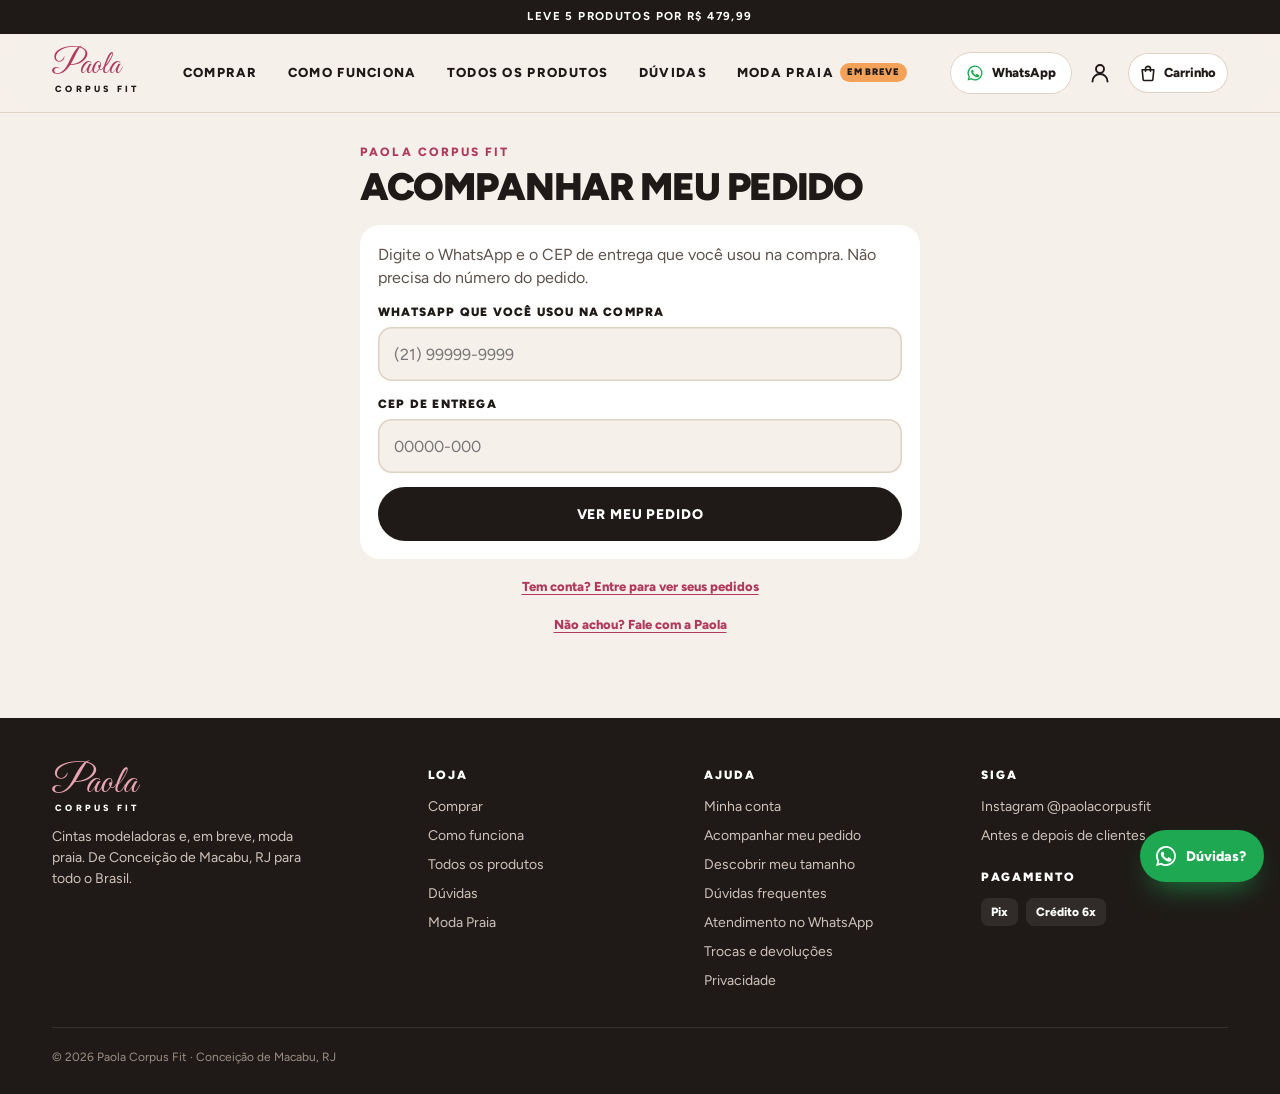
==== commit b3d6497e: "Páginas de Trocas e devoluções e de Privacidade - trocas.html: direito de arrependimento em 7 dias (" ====
--- a/acompanhar.html
+++ b/acompanhar.html
@@ -8,7 +8,7 @@
   <meta name="theme-color" content="#F6F0EA">
   <link rel="icon" href="img/favicon.svg" type="image/svg+xml">
   <link rel="preload" href="fonts/figtree.woff2" as="font" type="font/woff2" crossorigin>
-  <link rel="stylesheet" href="css/estilo.css?v=14">
+  <link rel="stylesheet" href="css/estilo.css?v=16">
 </head>
 <body data-pagina="acompanhar">
   <div id="topo"></div>
@@ -18,9 +18,10 @@
   </main>
 
   <div id="rodape"></div>
-  <script src="js/dados.js?v=5"></script>
+  <script src="js/dados.js?v=7"></script>
+  <script src="js/frete.js?v=1"></script>
   <script src="js/config.js"></script>
   <script src="js/catalogo.js?v=10"></script>
-  <script src="js/app.js?v=20"></script>
+  <script src="js/app.js?v=22"></script>
 </body>
 </html>
--- a/css/estilo.css
+++ b/css/estilo.css
@@ -663,6 +663,29 @@
 .cupom b { font-size: 24px; font-weight: 900; letter-spacing: .06em; }
 .cupom small { font-size: 11px; color: var(--tinta-3); }
 
+/* Frete pelo CEP: produto, carrinho, finalização e acompanhamento */
+.frete-calc { display: grid; grid-template-columns: minmax(0, 1fr); gap: 8px; margin-top: 16px; padding: 14px; border-radius: 16px; background: var(--branco); box-shadow: inset 0 0 0 1.5px var(--areia-3); }
+.fc-rotulo { display: flex; align-items: center; gap: 8px; font-size: 13px; font-weight: 900; letter-spacing: .1em; text-transform: uppercase; }
+.fc-rotulo svg { width: 20px; height: 20px; }
+.fc-linha { display: flex; gap: 8px; }
+.fc-linha input { flex: 1; width: 0; min-width: 0; height: 48px; padding: 0 14px; border: 0; border-radius: 12px; background: var(--areia); box-shadow: inset 0 0 0 1.5px var(--areia-3); font-size: 16px; }
+.fc-linha input:focus { outline: none; box-shadow: inset 0 0 0 2px var(--tinta); }
+.fc-linha .btn { flex: none; min-height: 48px; padding: 0 18px; }
+.fc-res { font-size: 14px; line-height: 1.4; color: var(--tinta-2); }
+.fc-res:empty { display: none; }
+.fc-res b { color: var(--tinta); }
+.fc-erro { color: #B42318; font-weight: 700; }
+.fc-gratis { color: var(--ok); font-weight: 900; }
+.fc-nao-sei { justify-self: start; font-size: 12px; }
+.gaveta-pe .frete-calc { margin: 0 0 12px; padding: 12px; }
+.frete-linha { display: flex; justify-content: space-between; align-items: flex-start; gap: 12px; margin-bottom: 10px; padding-bottom: 10px; border-bottom: 1px solid var(--areia-2); font-size: 15px; font-weight: 800; }
+.frete-linha small { display: block; margin-top: 2px; font-size: 12px; font-weight: 600; color: var(--tinta-3); }
+.frete-linha .link-tam { font-size: 12px; }
+.frete-linha b { flex: none; }
+.ck-frete { display: flex; justify-content: space-between; align-items: baseline; gap: 12px; padding: 10px 14px 0; font-size: 15px; font-weight: 800; }
+.ck-frete small { display: block; font-size: 12px; font-weight: 600; color: var(--tinta-3); }
+.acomp-frete { display: flex; justify-content: space-between; margin-top: 12px; font-size: 14px; color: var(--tinta-2); }
+
 /* Moda praia em breve: ainda não está à venda */
 .selo-breve { position: relative; display: inline-flex; align-items: center; gap: 6px; margin-bottom: 12px; padding: 6px 12px 6px 10px; border-radius: 999px; background: var(--tinta); color: var(--branco); font-size: 11px; font-weight: 900; letter-spacing: .14em; text-transform: uppercase; }
 .selo-breve svg { width: 14px; height: 14px; }
@@ -1025,3 +1048,16 @@
 /* ---------- Ajustes pequenos ---------- */
 .pe-continuar { display: block; margin: 12px auto 0; }
 .sugestao button { width: auto; height: 38px; padding: 0 14px; border-radius: 999px; font-size: 13px; font-weight: 800; }
+
+/* Páginas de texto: trocas e privacidade */
+.texto-legal { max-width: 720px; margin: 0 auto; padding: 32px 0 64px; }
+.texto-legal .titulo { margin-top: 8px; }
+.tl-intro { margin-top: 14px; font-size: 18px; font-weight: 600; color: var(--tinta-2); }
+.texto-legal h2 { margin: 32px 0 10px; font-size: 19px; font-weight: 900; }
+.texto-legal p, .texto-legal li { font-size: 16px; line-height: 1.6; color: var(--tinta-2); }
+.texto-legal p + p { margin-top: 10px; }
+.texto-legal ul { display: grid; gap: 8px; margin: 10px 0 0; padding-left: 20px; }
+.texto-legal b { color: var(--tinta); }
+.texto-legal a { color: var(--vinho); font-weight: 700; text-decoration: underline; text-underline-offset: 3px; }
+.tl-data { margin-top: 28px !important; font-size: 13px !important; color: var(--tinta-3) !important; }
+.ck-politicas a { color: var(--vinho); font-weight: 700; text-decoration: underline; }
